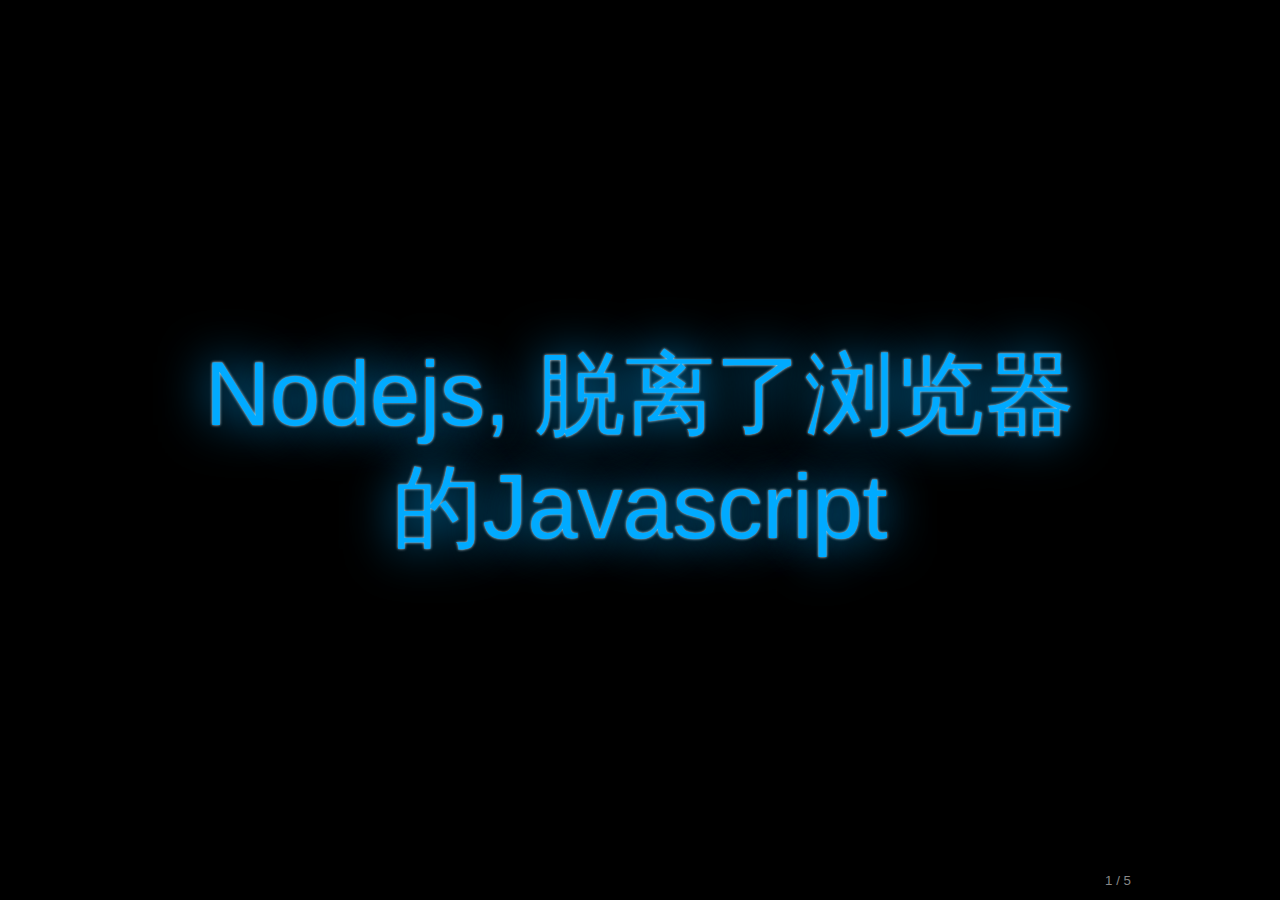
==== ppt/qcon2011/index.html @ 0b8f40d4 "ppt完善，增加timer是否太多造成问题的原因" ====
<!DOCTYPE html>
<!--[if lt IE 7]> <html class="no-js ie6" lang="en"> <![endif]-->
<!--[if IE 7]>    <html class="no-js ie7" lang="en"> <![endif]-->
<!--[if IE 8]>    <html class="no-js ie8" lang="en"> <![endif]-->
<!--[if gt IE 8]><!-->  <html class="no-js" lang="en"> <!--<![endif]-->
<head>
    <meta charset="utf-8">
    <meta http-equiv="X-UA-Compatible" content="IE=edge,chrome=1">
    
    <title>Nodejs, 脱离了浏览器的Javascript</title>
    
    <meta name="description" content="A jQuery library for modern HTML presentations">
    <meta name="author" content="Caleb Troughton">
    <meta name="viewport" content="width=1024, user-scalable=no">
    
    <!-- Core and extension CSS files -->
    <link rel="stylesheet" href="../../lib/deck.js/core/deck.core.css">
    <link rel="stylesheet" href="../../lib/deck.js/extensions/goto/deck.goto.css">
    <link rel="stylesheet" href="../../lib/deck.js/extensions/menu/deck.menu.css">
    <link rel="stylesheet" href="../../lib/deck.js/extensions/navigation/deck.navigation.css">
    <link rel="stylesheet" href="../../lib/deck.js/extensions/status/deck.status.css">
    <link rel="stylesheet" href="../../lib/deck.js/extensions/hash/deck.hash.css">
    
    <!-- Theme CSS files (menu swaps these out) -->
    <link rel="stylesheet" id="style-theme-link" href="../../lib/deck.js/themes/style/neon.css">
    <link rel="stylesheet" id="transition-theme-link" href="../../lib/deck.js/themes/transition/horizontal-slide.css">
    
    <script src="../../lib/deck.js/modernizr.custom.js"></script>
</head>

<body class="deck-container">

<div class="theme-menu" style="display:none;">
    <h2>Themes</h2> 
    
    <label for="style-themes">Style:</label>
    <select id="style-themes">
        <option value="../../lib/deck.js/themes/style/web-2.0.css">Web 2.0</option>
        <option value="../../lib/deck.js/themes/style/swiss.css">Swiss</option>
        <option selected value="../../lib/deck.js/themes/style/neon.css">Neon</option>
        <option value="">None</option>
    </select>
    
    <label for="transition-themes">Transition:</label>
    <select id="transition-themes">
        <option selected value="../../lib/deck.js/themes/transition/horizontal-slide.css">Horizontal Slide</option>
        <option value="../../lib/deck.js/themes/transition/vertical-slide.css">Vertical Slide</option>
        <option value="../../lib/deck.js/themes/transition/fade.css">Fade</option>
        <option value="">None</option>
    </select>
</div>

<div class="slide">
    <h1>Nodejs, 脱离了浏览器的Javascript</h1>
</div>

<div class="slide">
    <h2>Who am I?</h2>
    <h3>Twitter: @fengmk2, Weibo: @Python发烧友, FaWave</h3>
</div>

<div class="slide">
    <h2>内容</h2>
    <ol>
        <li>
            <h3>Hello world的性能对比</h3>
            <p>为什么Nodejs会比其他语言的Hello world性能要好？</p>
        </li>
        <li>
            <h3>脱离了浏览器的Javascript</h3>
            <p>一旦离开了浏览器，Javascript能带来更多什么魔法呢？</p>
        </li>
        <li>
            <h3>Buffer</h3>
            <p>从String到Buffer</p>
        </li>
        <li>
            <h3>Stream</h3>
            <p>从Buffer到Stream，文件数据流，网络数据流</p>
        </li>
        <li>
            <h3>Net, HTTP, Socket</h3>
            <p>Javascript可以轻松地通过Socket实现各种网络协议，还有功能完善的HTTP模块。</p>
        </li>
        <li>
            <h3>第三方模块</h3>
            <p>第三方模块的持续增长和完善，让Nodejs的世界变得越来越有趣。还有模块管理神器：npm。</p>
        </li>
    </ol>
</div>

<div class="slide">
    <h1>Q & A <br /> 知乎者也</h1>
</div>

<div class="slide">
    <h1>next("Thanks ^_^")</h1>
</div>

<!-- 
<a href="#" class="deck-prev-link" title="Previous">&#8592;</a>
<a href="#" class="deck-next-link" title="Next">&#8594;</a>
-->
 
<p class="deck-status">
    <span class="deck-status-current"></span>
    /
    <span class="deck-status-total"></span>
</p>

<form action="." method="get" class="goto-form">
    <label for="goto-slide">Go to slide:</label>
    <input type="number" name="slidenum" id="goto-slide">
    <input type="submit" value="Go">
</form>

<a href="." title="Permalink to this slide" class="deck-permalink">#</a>

<script src="../../lib/jquery-1.6.2.min.js"></script>

<!-- Deck Core and extensions -->
<script src="../../lib/deck.js/core/deck.core.js"></script>
<script src="../../lib/deck.js/extensions/menu/deck.menu.js"></script>
<script src="../../lib/deck.js/extensions/goto/deck.goto.js"></script>
<script src="../../lib/deck.js/extensions/status/deck.status.js"></script>
<script src="../../lib/deck.js/extensions/navigation/deck.navigation.js"></script>
<script src="../../lib/deck.js/extensions/hash/deck.hash.js"></script>

<!-- Specific to this page -->
<script src="../../lib/deck.js/introduction/introduction.js"></script>

</body>
</html>
---- lib/deck.js/core/deck.core.css ----
html {
  height: 100%;
}

.deck-container {
  position: relative;
  height: 100%;
  width: 70%;
  margin: 0 auto;
  padding: 0 48px;
  font-size: 16px;
  line-height: 1.25;
  overflow: hidden;
  /* Resets and base styles from HTML5 Boilerplate */
  /* End HTML5 Boilerplate adaptations */
}
.js .deck-container {
  visibility: hidden;
}
.ready .deck-container {
  visibility: visible;
}
.touch .deck-container {
  -webkit-text-size-adjust: none;
}
.deck-container div, .deck-container span, .deck-container object, .deck-container iframe,
.deck-container h1, .deck-container h2, .deck-container h3, .deck-container h4, .deck-container h5, .deck-container h6, .deck-container p, .deck-container blockquote, .deck-container pre,
.deck-container abbr, .deck-container address, .deck-container cite, .deck-container code, .deck-container del, .deck-container dfn, .deck-container em, .deck-container img, .deck-container ins, .deck-container kbd, .deck-container q, .deck-container samp,
.deck-container small, .deck-container strong, .deck-container sub, .deck-container sup, .deck-container var, .deck-container b, .deck-container i, .deck-container dl, .deck-container dt, .deck-container dd, .deck-container ol, .deck-container ul, .deck-container li,
.deck-container fieldset, .deck-container form, .deck-container label, .deck-container legend,
.deck-container table, .deck-container caption, .deck-container tbody, .deck-container tfoot, .deck-container thead, .deck-container tr, .deck-container th, .deck-container td,
.deck-container article, .deck-container aside, .deck-container canvas, .deck-container details, .deck-container figcaption, .deck-container figure,
.deck-container footer, .deck-container header, .deck-container hgroup, .deck-container menu, .deck-container nav, .deck-container section, .deck-container summary,
.deck-container time, .deck-container mark, .deck-container audio, .deck-container video {
  margin: 0;
  padding: 0;
  border: 0;
  font-size: 100%;
  font: inherit;
  vertical-align: baseline;
}
.deck-container article, .deck-container aside, .deck-container details, .deck-container figcaption, .deck-container figure,
.deck-container footer, .deck-container header, .deck-container hgroup, .deck-container menu, .deck-container nav, .deck-container section {
  display: block;
}
.deck-container blockquote, .deck-container q {
  quotes: none;
}
.deck-container blockquote:before, .deck-container blockquote:after, .deck-container q:before, .deck-container q:after {
  content: "";
  content: none;
}
.deck-container ins {
  background-color: #ff9;
  color: #000;
  text-decoration: none;
}
.deck-container mark {
  background-color: #ff9;
  color: #000;
  font-style: italic;
  font-weight: bold;
}
.deck-container del {
  text-decoration: line-through;
}
.deck-container abbr[title], .deck-container dfn[title] {
  border-bottom: 1px dotted;
  cursor: help;
}
.deck-container table {
  border-collapse: collapse;
  border-spacing: 0;
}
.deck-container hr {
  display: block;
  height: 1px;
  border: 0;
  border-top: 1px solid #ccc;
  margin: 1em 0;
  padding: 0;
}
.deck-container input, .deck-container select {
  vertical-align: middle;
}
.deck-container select, .deck-container input, .deck-container textarea, .deck-container button {
  font: 99% sans-serif;
}
.deck-container pre, .deck-container code, .deck-container kbd, .deck-container samp {
  font-family: monospace, sans-serif;
}
.deck-container a {
  -webkit-tap-highlight-color: rgba(0, 0, 0, 0);
}
.deck-container a:hover, .deck-container a:active {
  outline: none;
}
.deck-container ul, .deck-container ol {
  margin-left: 2em;
  vertical-align: top;
}
.deck-container ol {
  list-style-type: decimal;
}
.deck-container nav ul, .deck-container nav li {
  margin: 0;
  list-style: none;
  list-style-image: none;
}
.deck-container small {
  font-size: 85%;
}
.deck-container strong, .deck-container th {
  font-weight: bold;
}
.deck-container td {
  vertical-align: top;
}
.deck-container sub, .deck-container sup {
  font-size: 75%;
  line-height: 0;
  position: relative;
}
.deck-container sup {
  top: -0.5em;
}
.deck-container sub {
  bottom: -0.25em;
}
.deck-container textarea {
  overflow: auto;
}
.ie6 .deck-container legend, .ie7 .deck-container legend {
  margin-left: -7px;
}
.deck-container input[type="radio"] {
  vertical-align: text-bottom;
}
.deck-container input[type="checkbox"] {
  vertical-align: bottom;
}
.deck-container .ie7 input[type="checkbox"] {
  vertical-align: baseline;
}
.deck-container .ie6 input {
  vertical-align: text-bottom;
}
.deck-container label, .deck-container input[type="button"], .deck-container input[type="submit"], .deck-container input[type="image"], .deck-container button {
  cursor: pointer;
}
.deck-container button, .deck-container input, .deck-container select, .deck-container textarea {
  margin: 0;
}
.deck-container input:invalid, .deck-container textarea:invalid {
  border-radius: 1px;
  -moz-box-shadow: 0px 0px 5px red;
  -webkit-box-shadow: 0px 0px 5px red;
  box-shadow: 0px 0px 5px red;
}
.deck-container input:invalid .no-boxshadow, .deck-container textarea:invalid .no-boxshadow {
  background-color: #f0dddd;
}
.deck-container button {
  width: auto;
  overflow: visible;
}
.ie7 .deck-container img {
  -ms-interpolation-mode: bicubic;
}
.deck-container, .deck-container select, .deck-container input, .deck-container textarea {
  color: #444;
}
.deck-container a {
  color: #607890;
}
.deck-container a:hover, .deck-container a:focus {
  color: #036;
}
.deck-container a:link {
  -webkit-tap-highlight-color: #fff;
}
.deck-container h1 {
  font-size: 4.5em;
  font-weight: bold;
  text-align: center;
  padding-top: 1em;
}
.csstransforms .deck-container h1 {
  padding: 0 48px;
  position: absolute;
  left: 0;
  right: 0;
  top: 50%;
  -webkit-transform: translate3d(0, -50%, 0);
  -moz-transform: translate(0, -50%);
  -ms-transform: translate(0, -50%);
  -o-transform: translate(0, -50%);
  transform: translate3d(0, -50%, 0);
}
.deck-container h2 {
  font-size: 2.25em;
  font-weight: bold;
  padding-top: .5em;
  margin: 0 0 .66666em 0;
  border-bottom: 3px solid #888;
}
.deck-container h3 {
  font-size: 1.4375em;
  font-weight: bold;
  margin-bottom: .30435em;
}
.deck-container h4 {
  font-size: 1.25em;
  font-weight: bold;
  margin-bottom: .25em;
}
.deck-container h5 {
  font-size: 1.125em;
  font-weight: bold;
  margin-bottom: .2222em;
}
.deck-container h6 {
  font-size: 1em;
  font-weight: bold;
}
.deck-container img, .deck-container iframe, .deck-container video {
  display: block;
  max-width: 100%;
}
.deck-container video, .deck-container iframe, .deck-container img {
  display: block;
  margin: 0 auto;
}
.deck-container p, .deck-container blockquote, .deck-container iframe, .deck-container img, .deck-container ul, .deck-container ol, .deck-container pre, .deck-container video {
  margin-bottom: 1em;
}
.deck-container pre {
  white-space: pre;
  white-space: pre-wrap;
  word-wrap: break-word;
  padding: 1em;
  border: 1px solid #888;
}
.deck-container em {
  font-style: italic;
}
.deck-container li {
  padding: .25em 0;
  vertical-align: middle;
}
.deck-container.deck-loading {
  display: none;
}

.slide {
  width: auto;
  min-height: 100%;
  position: relative;
}

.deck-before, .deck-previous, .deck-next, .deck-after {
  position: absolute;
  left: -999em;
  top: -999em;
}

.deck-current {
  z-index: 2;
}

.slide .slide {
  visibility: hidden;
  position: static;
  min-height: 0;
}

.deck-child-current {
  position: static;
  z-index: 2;
}
.deck-child-current .slide {
  visibility: hidden;
}
.deck-child-current .deck-previous, .deck-child-current .deck-before, .deck-child-current .deck-current {
  visibility: visible;
}

body.deck-container {
  overflow: visible;
}

@media all and (orientation:portrait) {}
@media all and (orientation:landscape) {}
@media screen and (max-device-width: 480px) {
  /* html { -webkit-text-size-adjust:none; -ms-text-size-adjust:none; } */
}

@media print {
  * {
    background: transparent !important;
    color: black !important;
    text-shadow: none !important;
    filter: none !important;
    -ms-filter: none !important;
    -webkit-box-reflect: none !important;
    -moz-box-reflect: none !important;
    -webkit-box-shadow: none !important;
    -moz-box-shadow: none !important;
    box-shadow: none !important;
  }
  * :before, * :after {
    display: none !important;
  }

  a, a:visited {
    color: #444 !important;
    text-decoration: underline;
  }

  a[href]:after {
    content: " (" attr(href) ")";
  }

  abbr[title]:after {
    content: " (" attr(title) ")";
  }

  .ir a:after, a[href^="javascript:"]:after, a[href^="#"]:after {
    content: "";
  }

  pre, blockquote {
    border: 1px solid #999;
    page-break-inside: avoid;
  }

  thead {
    display: table-header-group;
  }

  tr, img {
    page-break-inside: avoid;
  }

  @page {
    margin: 0.5cm;
}

  p, h2, h3 {
    orphans: 3;
    widows: 3;
  }

  h2, h3 {
    page-break-after: avoid;
  }

  .slide {
    position: static !important;
    visibility: visible !important;
    display: block !important;
    -webkit-transform: none !important;
    -moz-transform: none !important;
    -o-transform: none !important;
    -ms-transform: none !important;
    transform: none !important;
  }

  h1 {
    -webkit-transform: none !important;
    -moz-transform: none !important;
    -o-transform: none !important;
    -ms-transform: none !important;
    transform: none !important;
    padding: 0 !important;
    position: static !important;
  }

  .deck-container > .slide {
    page-break-after: always;
  }

  .deck-container {
    width: 100% !important;
    height: auto !important;
    padding: 0 !important;
    display: block !important;
  }

  script {
    display: none;
  }
}
---- lib/deck.js/extensions/goto/deck.goto.css ----
.deck-container .goto-form {
  position: absolute;
  z-index: 3;
  bottom: 10px;
  left: 50%;
  height: 1.75em;
  margin: 0 0 0 -7.125em;
  line-height: 1.75em;
  padding: 0.625em;
  display: none;
  background: #ccc;
  overflow: hidden;
}
.borderradius .deck-container .goto-form {
  -webkit-border-radius: 10px;
  -moz-border-radius: 10px;
  border-radius: 10px;
}
.deck-container .goto-form label {
  font-weight: bold;
}
.deck-container .goto-form label, .deck-container .goto-form input {
  display: inline-block;
  font-family: inherit;
}

.deck-goto .goto-form {
  display: block;
}

#goto-slide {
  width: 4.375em;
  margin: 0 0.625em;
  height: 1.4375em;
}

@media print {
  .goto-form, #goto-slide {
    display: none !important;
  }
}
---- lib/deck.js/extensions/menu/deck.menu.css ----
.deck-menu > .slide {
  float: left;
  width: 22%;
  height: 22%;
  min-height: 0;
  margin: 1%;
  font-size: 0.22em;
  overflow: hidden;
  padding: 0 0.5%;
}
.deck-menu .slide {
  background: #eee;
  position: relative;
  left: 0;
  top: 0;
  visibility: visible;
  cursor: pointer;
}
.deck-menu iframe, .deck-menu img, .deck-menu video {
  max-width: 100%;
}
.deck-menu .deck-current, .no-touch .deck-menu .slide:hover {
  background: #ddf;
}
---- lib/deck.js/extensions/navigation/deck.navigation.css ----
.deck-container .deck-prev-link, .deck-container .deck-next-link {
  display: none;
  position: absolute;
  z-index: 3;
  top: 50%;
  width: 32px;
  height: 32px;
  margin-top: -16px;
  font-size: 20px;
  font-weight: bold;
  line-height: 32px;
  vertical-align: middle;
  text-align: center;
  text-decoration: none;
  color: #fff;
  background: #888;
}
.borderradius .deck-container .deck-prev-link, .borderradius .deck-container .deck-next-link {
  -webkit-border-radius: 16px;
  -moz-border-radius: 16px;
  border-radius: 16px;
}
.deck-container .deck-prev-link:hover, .deck-container .deck-prev-link:focus, .deck-container .deck-prev-link:active, .deck-container .deck-prev-link:visited, .deck-container .deck-next-link:hover, .deck-container .deck-next-link:focus, .deck-container .deck-next-link:active, .deck-container .deck-next-link:visited {
  color: #fff;
}
.deck-container .deck-prev-link {
  left: 8px;
}
.deck-container .deck-next-link {
  right: 8px;
}
.deck-container:hover .deck-prev-link, .deck-container:hover .deck-next-link {
  display: block;
}
.deck-container:hover .deck-prev-link.deck-nav-disabled, .touch .deck-container:hover .deck-prev-link, .deck-container:hover .deck-next-link.deck-nav-disabled, .touch .deck-container:hover .deck-next-link {
  display: none;
}

@media print {
  .deck-prev-link, .deck-next-link {
    display: none !important;
  }
}
---- lib/deck.js/extensions/status/deck.status.css ----
.deck-container .deck-status {
  position: absolute;
  bottom: 10px;
  right: 5px;
  color: #888;
  z-index: 3;
  margin: 0;
}

@media print {
  .deck-status {
    display: none;
  }
}
---- lib/deck.js/extensions/hash/deck.hash.css ----
.deck-container .deck-permalink {
  display: none;
  position: absolute;
  z-index: 4;
  bottom: 30px;
  right: 0;
  width: 48px;
  text-align: center;
}

.no-history .deck-container:hover .deck-permalink {
  display: block;
}
---- lib/deck.js/themes/style/neon.css ----
.deck-container {
  font-family: "Gill Sans", "Gill Sans MT", Calibri, sans-serif;
  font-size: 1.25em;
  color: #aaa;
  background: #000;
}
.deck-container .slide {
  background: #000;
}
.deck-container h1 {
  color: #0af;
  font-weight: normal;
  font-weight: 100;
  text-shadow: 0 0 50px #0af, 0 0 3px #fff;
}
.deck-container h2 {
  color: #af0;
  border-bottom-color: #ccc;
  font-weight: normal;
  font-weight: 100;
  text-shadow: 0 0 15px #af0, 0 0 2px #fff;
  border-bottom: 1px solid #333;
}
.deck-container h3 {
  color: #fff;
  font-weight: normal;
  font-weight: 100;
  text-shadow: 0 0 10px #fff, 0 0 2px #fff;
}
.deck-container pre {
  border-color: #333;
}
.deck-container pre code {
  color: #fff;
}
.deck-container code {
  color: #f0a;
}
.deck-container blockquote {
  font-size: 2em;
  padding: 1em 2em;
  color: #fff;
  border-left: 5px solid #fff;
}
.deck-container blockquote p {
  margin: 0;
}
.deck-container blockquote cite {
  font-size: .5em;
  font-style: normal;
  font-weight: normal;
  font-weight: 100;
  color: #aaa;
  text-shadow: 0 0 15px #fff, 0 0 2px #fff;
}
.deck-container ::-moz-selection {
  background: #a0f;
}
.deck-container ::selection {
  background: #a0f;
}
.deck-container a, .deck-container a:hover, .deck-container a:focus, .deck-container a:active, .deck-container a:visited {
  color: #f0a;
  text-decoration: none;
}
.deck-container a:hover, .deck-container a:focus {
  text-decoration: underline;
}
.deck-container .deck-prev-link, .deck-container .deck-next-link {
  background: #f0a;
  text-shadow: 0 0 3px #fff;
}
.deck-container .deck-prev-link, .deck-container .deck-prev-link:hover, .deck-container .deck-prev-link:focus, .deck-container .deck-prev-link:active, .deck-container .deck-prev-link:visited, .deck-container .deck-next-link, .deck-container .deck-next-link:hover, .deck-container .deck-next-link:focus, .deck-container .deck-next-link:active, .deck-container .deck-next-link:visited {
  color: #fff;
}
.deck-container .deck-prev-link:hover, .deck-container .deck-prev-link:focus, .deck-container .deck-next-link:hover, .deck-container .deck-next-link:focus {
  text-decoration: none;
}
.boxshadow .deck-container .deck-prev-link:hover, .boxshadow .deck-container .deck-prev-link:focus, .boxshadow .deck-container .deck-next-link:hover, .boxshadow .deck-container .deck-next-link:focus {
  -webkit-box-shadow: 0 0 20px #f0a, 0 0 5px #fff;
  -moz-box-shadow: 0 0 20px #f0a, 0 0 5px #fff;
  box-shadow: 0 0 20px #f0a, 0 0 5px #fff;
}
.deck-container .deck-status {
  font-size: 0.6666em;
}
.deck-container .goto-form {
  background: #000;
  border: 1px solid #f0a;
}
.deck-container .goto-form label {
  color: #fff;
}
.deck-container.deck-menu .slide {
  background: #333;
}
.deck-container.deck-menu .deck-current {
  background: #444;
}
.boxshadow .deck-container.deck-menu .deck-current {
  background: #000;
  -webkit-box-shadow: 0 0 20px #f0a, 0 0 5px #fff;
  -moz-box-shadow: 0 0 20px #f0a, 0 0 5px #fff;
  box-shadow: 0 0 20px #f0a, 0 0 5px #fff;
}
.no-touch .deck-container.deck-menu .slide:hover {
  background: #444;
}
.no-touch.boxshadow .deck-container.deck-menu .slide:hover {
  background: #000;
  -webkit-box-shadow: 0 0 20px #f0a, 0 0 5px #fff;
  -moz-box-shadow: 0 0 20px #f0a, 0 0 5px #fff;
  box-shadow: 0 0 20px #f0a, 0 0 5px #fff;
}
---- lib/deck.js/themes/transition/horizontal-slide.css ----
.csstransitions.csstransforms {
  overflow-x: hidden;
}
.csstransitions.csstransforms .deck-container > .slide {
  -webkit-transition: -webkit-transform 500ms ease-in-out;
  -moz-transition: -moz-transform 500ms ease-in-out;
  -ms-transition: -ms-transform 500ms ease-in-out;
  -o-transition: -o-transform 500ms ease-in-out;
  transition: transform 500ms ease-in-out;
}
.csstransitions.csstransforms .deck-container:not(.deck-menu) > .slide {
  position: absolute;
  top: 0;
  left: 0;
  -webkit-box-sizing: border-box;
  -moz-box-sizing: border-box;
  box-sizing: border-box;
  width: 100%;
  padding: 0 48px;
}
.csstransitions.csstransforms .deck-container:not(.deck-menu) > .slide .slide {
  position: relative;
  left: 0;
  top: 0;
  -webkit-transition: -webkit-transform 500ms ease-in-out, opacity 500ms ease-in-out;
  -moz-transition: -moz-transform 500ms ease-in-out, opacity 500ms ease-in-out;
  -ms-transition: -ms-transform 500ms ease-in-out, opacity 500ms ease-in-out;
  -o-transition: -o-transform 500ms ease-in-out, opacity 500ms ease-in-out;
  transition: -webkit-transform 500ms ease-in-out, opacity 500ms ease-in-out;
}
.csstransitions.csstransforms .deck-container:not(.deck-menu) > .slide .deck-next, .csstransitions.csstransforms .deck-container:not(.deck-menu) > .slide .deck-after {
  visibility: visible;
  -webkit-transform: translate3d(200%, 0, 0);
  -moz-transform: translate(200%, 0);
  -ms-transform: translate(200%, 0);
  -o-transform: translate(200%, 0);
  transform: translate3d(200%, 0, 0);
}
.csstransitions.csstransforms .deck-container:not(.deck-menu) > .slide .deck-before, .csstransitions.csstransforms .deck-container:not(.deck-menu) > .slide .deck-previous {
  opacity: 0.4;
}
.csstransitions.csstransforms .deck-container:not(.deck-menu) > .deck-previous {
  -webkit-transform: translate3d(-200%, 0, 0);
  -moz-transform: translate(-200%, 0);
  -ms-transform: translate(-200%, 0);
  -o-transform: translate(-200%, 0);
  transform: translate3d(-200%, 0, 0);
}
.csstransitions.csstransforms .deck-container:not(.deck-menu) > .deck-before {
  -webkit-transform: translate3d(-400%, 0, 0);
  -moz-transform: translate(-400%, 0);
  -ms-transform: translate(-400%, 0);
  -o-transform: translate(-400%, 0);
  transform: translate3d(-400%, 0, 0);
}
.csstransitions.csstransforms .deck-container:not(.deck-menu) > .deck-next {
  -webkit-transform: translate3d(200%, 0, 0);
  -moz-transform: translate(200%, 0);
  -ms-transform: translate(200%, 0);
  -o-transform: translate(200%, 0);
  transform: translate3d(200%, 0, 0);
}
.csstransitions.csstransforms .deck-container:not(.deck-menu) > .deck-after {
  -webkit-transform: translate3d(400%, 0, 0);
  -moz-transform: translate(400%, 0);
  -ms-transform: translate(400%, 0);
  -o-transform: translate(400%, 0);
  transform: translate3d(400%, 0, 0);
}
.csstransitions.csstransforms .deck-container:not(.deck-menu) > .deck-before .slide, .csstransitions.csstransforms .deck-container:not(.deck-menu) > .deck-previous .slide {
  visibility: visible;
}
.csstransitions.csstransforms .deck-container:not(.deck-menu) > .deck-child-current {
  -webkit-transform: none;
  -moz-transform: none;
  -ms-transform: none;
  -o-transform: none;
  transform: none;
}
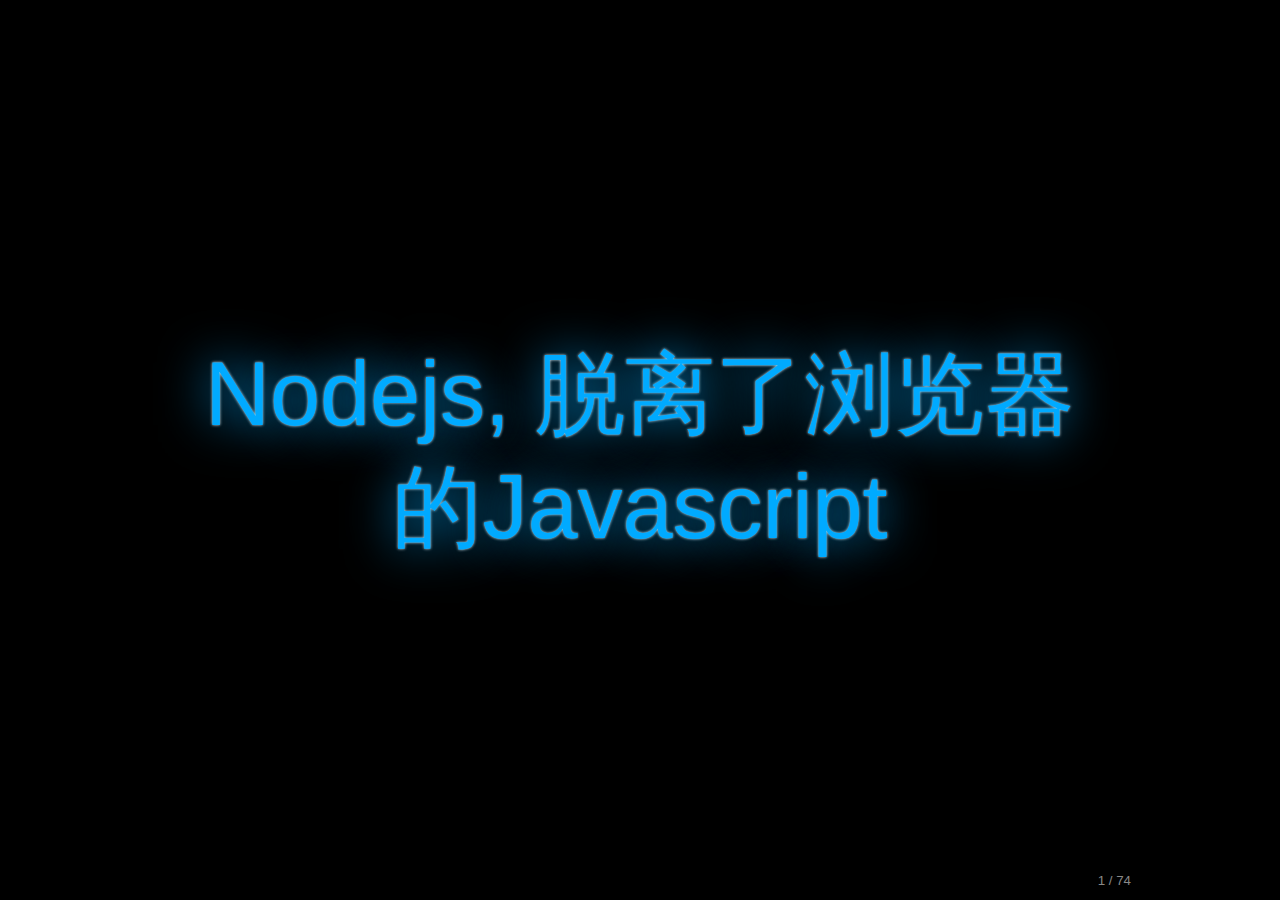
==== commit 7d0381da: "完成正文部分" ====
--- a/ppt/qcon2011/index.html
+++ b/ppt/qcon2011/index.html
@@ -21,6 +21,8 @@
     <link rel="stylesheet" href="../../lib/deck.js/extensions/status/deck.status.css">
     <link rel="stylesheet" href="../../lib/deck.js/extensions/hash/deck.hash.css">
     
+    <link rel="stylesheet" href="./introduction.css">
+    
     <!-- Theme CSS files (menu swaps these out) -->
     <link rel="stylesheet" id="style-theme-link" href="../../lib/deck.js/themes/style/neon.css">
     <link rel="stylesheet" id="transition-theme-link" href="../../lib/deck.js/themes/transition/horizontal-slide.css">
@@ -67,26 +69,543 @@
             <p>为什么Nodejs会比其他语言的Hello world性能要好？</p>
         </li>
         <li>
+            <h3>Buffer => fs => net => http => Stream</h3>
+            <p>从String到Buffer, 从Buffer到Stream，文件数据流，网络数据流<br/>
+            Javascript可以轻松地通过Socket实现各种网络协议，还有功能完善的HTTP模块。
+            </p>
+        </li>
+        <li>
             <h3>脱离了浏览器的Javascript</h3>
-            <p>一旦离开了浏览器，Javascript能带来更多什么魔法呢？</p>
-        </li>
-        <li>
-            <h3>Buffer</h3>
-            <p>从String到Buffer</p>
-        </li>
-        <li>
-            <h3>Stream</h3>
-            <p>从Buffer到Stream，文件数据流，网络数据流</p>
-        </li>
-        <li>
-            <h3>Net, HTTP, Socket</h3>
-            <p>Javascript可以轻松地通过Socket实现各种网络协议，还有功能完善的HTTP模块。</p>
+            <p>Nodejs能带来更多什么魔法呢？</p>
         </li>
         <li>
             <h3>第三方模块</h3>
             <p>第三方模块的持续增长和完善，让Nodejs的世界变得越来越有趣。还有模块管理神器：npm。</p>
         </li>
     </ol>
+</div>
+
+<div class="slide">
+    <h1>Hello world的性能对比</h1>
+</div>
+
+<div class="slide">
+    <h2>Nodejs的特点</h2>
+    <ul>
+        <li>单进程</li>
+        <li>非阻塞</li>
+        <li>事件驱动</li>
+    </ul>
+</div>
+
+<div class="slide">
+    <h2>Nodejs vs Tornado vs Go vs Netty</h2>
+    <ul>
+        <li>Python: Tornado: <a href="http://www.tornadoweb.org" target="_blank">http://www.tornadoweb.org</a></li>
+        <li>Go: <a href="http://golang.org" target="_blank">http://golang.org</a></li>
+        <li>Java, Netty: <a href="http://www.jboss.org/netty/" target="_blank">http://www.jboss.org/netty/</a></li>
+    </ul>
+</div>
+
+<div class="slide">
+    <h2>Python: Tornado</h2>
+    <pre style="font-size: 22px;"><code>import tornado.ioloop
+import tornado.web
+
+class MainHandler(tornado.web.RequestHandler):
+    def get(self):
+        self.write("Hello, world")
+
+application = tornado.web.Application([
+    (r"/", MainHandler),
+])
+
+if __name__ == "__main__":
+    application.listen(8080)
+    tornado.ioloop.IOLoop.instance().start()
+    </code></pre>
+</div>
+
+<div class="slide">
+    <h2>Go: </h2>
+    <pre style="font-size: 22px;"><code>package main
+import (
+   "http"
+   "io"
+)
+func handler(w http.ResponseWriter, r *http.Request) {
+    io.WriteString(c, "Hello, world")
+}
+func main() {
+     http.HandleFunc("/", handler)
+     http.ListenAndServe(":8080", nil)
+}
+    </code></pre>
+</div>
+
+<div class="slide">
+    <h2>Java, Netty: </h2>
+    <pre style="font-size: 22px;"><code>package main
+import (
+   "http"
+   "io"
+)
+func handler(w http.ResponseWriter, r *http.Request) {
+    io.WriteString(c, "Hello, world")
+}
+func main() {
+     http.HandleFunc("/", handler)
+     http.ListenAndServe(":8080", nil)
+}
+    </code></pre>
+</div>
+
+<div class="slide">
+    <h2>Nodejs: </h2>
+    <pre style="font-size: 22px;"><code>var http = require('http');
+http.createServer(function(req, res) {
+    res.end('Hello, World');
+}).listen(8080);
+    </code></pre>
+</div>
+
+<div class="slide">
+    <h2>测试脚本</h2>
+    <p>$ ab -c 30 -n 1000000 http://127.0.0.1:8080/</p>
+    <h2>测试结果对比</h2>
+    <table>
+        <tr>
+            <th>Name</th>
+            <th>30 threads</th>
+            <th>100 threads</th>
+            <th>1000 threads</th>
+            <th>5000 threads</th>
+        </tr>
+        <tr>
+            <td>Nodejs</td>
+            <td>4,908</td>
+            <td>4,908</td>
+            <td>4,908</td>
+            <td>4,908</td>
+        </tr>
+        <tr>
+            <td>Python: Tornado</td>
+            <td>4,908</td>
+            <td>4,908</td>
+            <td>4,908</td>
+            <td>4,908</td>
+        </tr>
+        <tr>
+            <td>Go</td>
+            <td></td>
+            <td></td>
+            <td></td>
+            <td></td>
+        </tr>
+        <tr>
+            <td>Java: Netty</td>
+            <td></td>
+            <td></td>
+            <td></td>
+            <td></td>
+        </tr>
+    </table>
+</div>
+
+<div class="slide">
+    <h1>String => Buffer => Stream</h1>
+</div>
+
+<div class="slide">
+    <h2>原生Javascript对数据处理的局限性</h2>
+	<ul>
+		<li class="slide">
+		    <h3>原生Javascript只有Unicode String</h3>
+		</li>
+		<li class="slide">
+			<h3>难以处理流数据</h3>
+			<h3>在处理TCP流和文件系统时经常需要操作字节流。<br/>
+			原生Javascript处理起来会很吃力。</h3>
+		</li>
+		<li class="slide">
+			<h3>
+				<a href="http://code.google.com/p/v8/issues/detail?id=847#c4">V8 1GB 堆栈内存限制</a>
+			</h3>
+			<h3>大文件怎么办呢？处理的数据需要占用超过1GB内存怎么处理呢？</h3>
+		</li>
+	</ul>
+</div>
+
+<div class="slide">
+    <h2>Buffer</h2>
+	<ul>
+		<li class="slide">
+			<h3>Buffer存储字节流数据，类似于一个整数数组。</h3>
+			<p>解决：流数据处理问题</p>
+		</li>
+		<li class="slide">
+			<h3>在 V8堆（the V8 heap）外的原始存储空间分配。</h3>
+			<p>解决：V8 1GB 堆栈内存限制</p>
+		</li>
+		<li class="slide">
+			<h3>
+				一旦创建了Buffer实例，则无法改变其大小。<br />分配给进程的一块内存空间。
+			</h3>
+		</li>
+	</ul>
+</div>
+
+<div class="slide">
+    <h2>Buffer</h2>
+    <pre style="font-size: 22px;"><code>// buffer.js
+var a = new Buffer(10);
+console.log(a, a.toString());
+var b = new Buffer('QCon2011杭州');
+console.log(b, b.toString());</code></pre>
+    <pre style="font-size: 18px;"><code>$ node buffer.js
+&lt;Buffer 05 08 4e 00 2f 0f 26 05 04 4e> '\u0005\bN\u0000/\u000f&\u0005\u0004N'
+&lt;Buffer 51 43 6f 6e 32 30 31 31 e6 9d ad e5 b7 9e> 'QCon2011杭州'</code></pre>
+</div>
+
+<div class="slide">
+    <h2>fs, net, http(s)</h2>
+    <ul>
+        <li class="slide">
+            <h3>操作文件系统：var fs = require('fs')</h3>
+            <p>文件的I/O是由标准POSIX函数封装而成。<br/>
+            所有的方法都提供了异步和同步两种方式。</p>
+        </li>
+        <li class="slide">
+            <h3>网络操作：var net = require('net')</h3>
+            <p>提供了一种<strong style="color:yellow;">异步</strong>网络包装器，<br/>它包含创建服务器和客户端（称为streams）所需的方法(只提供异步方式)。</p>
+        </li>
+        <li class="slide">
+            <h3>便捷得HTTP的服务器以及客户端：var http(s) = require('http[s]')</h3>
+            <p>Node中的HTTP接口在设计时就考虑到了要支持HTTP协议的很多特性，并且使用简单。<br/>
+            特别是可以处理那些内容庞大，有可能是块编码的消息。<br/>
+            该接口被设计为从不缓冲整个请求或相应，这样用户就可以以<strong style="color:yellow;">流的方式</strong>处理数据。</p>
+        </li>
+    </ul>
+</div>
+
+<div class="slide">
+    <h2>fs, net, http(s)</h2>
+    <h3>fs的同步方法</h3>
+    <pre style="font-size: 26px;"><code>// $ touch /tmp/helloSync
+fs.renameSync('/tmp/helloSync', '/tmp/worldSync');
+var stats = fs.statSync('/tmp/worldSync');
+console.log('statsSync:' + JSON.stringify(stats));</code></pre>
+</div>
+
+<div class="slide">
+    <h2>fs, net, http(s)</h2>
+    <h3>fs的异步方法</h3>
+    <pre style="font-size: 24px;"><code>var fs = require('fs');
+// $ touch /tmp/hello
+fs.rename('/tmp/hello', '/tmp/world', function (err) {
+  if (err) throw err;
+  fs.stat('/tmp/world', function (err, stats) {
+    if (err) throw err;
+    console.log('stats: ' + JSON.stringify(stats));
+  });
+});</code></pre>
+</div>
+
+<div class="slide">
+    <h2>fs, net, http(s)</h2>
+    <h3>最简单的telnet聊天室(1)</h3>
+    <pre style="font-size: 24px;"><code>// chat.js
+var net = require('net');
+var clients = [];
+net.createServer(function(client) {
+    client.write('Enter your name:\n');
+    client.once('data', function(data) {
+        var username = data.toString().trim();
+        clients.push(client);
+        broacast(username + ' : Join!\n');
+        client.on('data', function(data) {
+            var text = username + ' : ' + data;
+            broacast(text);
+        });
+    });
+}).listen(11021);</code></pre>
+</div>
+
+<div class="slide">
+    <h2>fs, net, http(s)</h2>
+    <h3>最简单的telnet聊天室(2)</h3>
+    <pre style="font-size: 26px;"><code>// 单进程的优势。。。
+function broacast(text) {
+    console.log(text.trim());
+    for(var i = 0, l = clients.length; i < l; i++) {
+        var c = clients[i];
+        c.write(text);
+    }
+};</code></pre>
+</div>
+
+<div class="slide">
+    <h2>fs, net, http(s)</h2>
+    <h3>最简单的telnet聊天室(3)</h3>
+    <h3>Server: $ node chat.js</h3>
+    <pre style="font-size: 22px;"><code>mk2 : Join!
+mk2 : Hello qcon2011 hangzhou!
+</code></pre>
+    <h3>Client: $ telnet 192.168.1.xxx 11021</h3>
+    <pre style="font-size: 22px;"><code>Enter your name:
+mk2
+mk2 : Join!
+Hello qcon2011 hangzhou!
+mk2 : Hello qcon2011 hangzhou!</code></pre>
+</div>
+
+<div class="slide">
+    <h2>fs, net, http(s)</h2>
+    <h3>http server</h3>
+    <pre style="font-size: 22px;"><code>var http = require('http');
+http.createServer(function(req, res) {
+    if(req.url === '/') {
+        res.end('Hello world');
+    } else {
+        res.end('HTTP ' + req.method + ' : ' + req.url);
+    }
+}).listen(8080);</code></pre>
+</div>
+
+<div class="slide">
+    <h2>fs, net, http(s)</h2>
+    <h3>http client</h3>
+    <pre style="font-size: 22px;"><code>var http = require('http');
+var options = {
+  host: 'www.google.com',
+  port: 80,
+  path: '/index.html'
+};
+
+http.get(options, function(res) {
+  console.log("Got response: " + res.statusCode);
+  res.on('data', function(data) {
+    console.log(data.toString());
+  });
+}).on('error', function(e) {
+  console.log("Got error: " + e.message);
+});</code></pre>
+</div>
+
+<div class="slide">
+    <h2>Stream: 流的方式</h2>
+    <ul>
+        <li class="slide">
+            <h3>Stream（流）是一个由不同对象实现的抽象接口。</h3>
+            <p>例如请求HTTP服务器的request是一个流，类似于stdout（标准输出）。<br/>
+            读取文件可以是一个文件流。
+            </p>
+        </li>
+        <li class="slide">
+            <h3>流可以是可读的，可写的，或者既可读又可写。</h3>
+        </li>
+        <li class="slide">
+            <h3>
+                所有流都是EventEmitter的实例(事件驱动)。
+            </h3>
+        </li>
+        <li class="slide">
+            <h3>形象地如流水一般，数据在各个流之间可以按水流方向流动(Pipe)。</h3>
+        </li>
+    </ul>
+</div>
+
+<div class="slide">
+    <h2>上传大文件：fs.ReadStream</h2>
+    <h3>创建只读文件流</h3>
+    <pre><code>var readstream = fs.createReadStream(uploadfile);</code></pre>
+    <h3>通过监听文件的data事件，获取数据，就像它自己会吐数据出来一样
+    而不用自己去调用read方法，一点一点地去取数据</h3>
+    <pre><code>readstream.on('data', function(chunk) {
+    console.log('write', chunk.length);
+    // 向服务器发送数据
+    req.write(chunk);
+});</code></pre>
+    <h3>通过end事件可以判断文件数据是否全部读取完了</h3>
+    <pre><code>readstream.on('end', function() {
+    req.end();
+});</code></pre>
+</div>
+
+<div class="slide">
+    <h2>Pipe：将水管连接起来</h2>
+    <p>嫌既监听data又要监听end事件很麻烦？那就试试<a href="http://nodejs.org/docs/v0.5.5/api/streams.html#stream.pipe" target="_blank">pipe</a>吧，简直像安装水管那么简单。</p>
+    
+    <h3>直接使用pipe，想象两端水管，我们只需将他们按照水流方向连接起来即可（吐数据 ==> 收数据）
+    当数据读取完，会自动触发req.end()</h3>
+    <pre style="font-size: 24px;"><code>readstream.pipe(req);</code></pre>
+    <h3>你没眼花，就是一行代码这么简单，所有数据就会自动发出去了。</h3>
+    <h2>:) 呵呵，原来程序员也是水电工。</h2>
+    <h2>完整示例代码</h2>
+    <p>通过readStream读取大文件并发送到网络中去：<a href="./upload_file.js" target="_blank">upload_file.js</a></p>
+</div>
+
+<div class="slide">
+    <h2>下载大文件：fs.WriteStream</h2>
+    <h3>创建只写文件流</h3>
+    <pre><code>var writestream = fs.createWriteStream(savefile);</code></pre>
+    <h3>继续做水电工，安装水管，还是以水流的方向安装<br/>
+    （吐数据 ==> 收数据）
+        这次网络流变成吐数据，文件流变成收数据</h3>
+    <pre><code>res.pipe(writestream);</code></pre>
+    <p>PS：非pipe方式请发挥你的水电工想象力。</p>
+    <h3>文件句柄已关闭，回调结果</h3>
+    <pre><code>writestream.on('close', function() {
+    callback(null, res);
+});</code></pre>
+    <p>通过WriteStream接收网络中得到的数据：<a href="./download_file.js" target="_blank">download_file.js</a></p>
+</div>
+
+<div class="slide">
+    <h2>程序员水电工：Pipe</h2>
+    <img src="shuidiangong.jpg" />
+</div>
+
+<div class="slide">
+    <h2>脱离了浏览器的Javascript</h2>
+    <p>Nodejs能带来更多什么魔法呢？</p>
+    <ul>
+        <li class="slide">不受限制地访问文件和网络资源</li>
+        <li class="slide">忘记跨域访问的烦恼吧</li>
+        <li class="slide">服务端程序</li>
+        <li class="slide">桌面程序</li>
+        <li class="slide">它能完成你所熟悉的语言能完成的事情</li>
+    </ul>
+    <h2 class="slide">你熟悉的语言能完成的事情, Nodejs也能完成</h2>
+</div>
+
+<div class="slide">
+    <h2>服务端程序</h2>
+    <ul>
+        <li class="slide"><h3>常规Web应用</h3></li>
+	    <li class="slide"><h3>实时性强的网络应用</h3></li>
+	    <li class="slide"><h3>网络中间层服务</h3></li>
+	    <li class="slide"><h3>......</h3></li>
+    </ul>
+    <h2 class="slide">特别适合各类 <strong>网络IO密集型</strong> 应用</h2>
+</div>
+
+<div class="slide">
+    <h2>常规Web应用</h2>
+    <a href="http://taojob.tbdata.org" target="_blank">淘job</a>: 基于微博的企业化招聘网站
+    <img src="./taojob.jpg" />
+</div>
+
+<div class="slide">
+    <h2>实时性强的网络应用</h2>
+    <a href="https://trello.com" target="_blank">Trello</a>: 团队协作工具，它的3个核心原则：实时更新，设备独立性，和最小摩擦。
+    <img src="./trello.jpg" />
+</div>
+
+<div class="slide">
+    <h2>实时性强的网络应用</h2>
+    <img src="./trello-card.jpg" />
+</div>
+
+<div class="slide">
+    <h2>实时性强的网络应用</h2>
+    <a href="http://paint.cnodejs.net/" target="_blank">PaintChat</a>: 可以协作绘图的聊天室。
+    <img src="./paintchat.jpg" />
+</div>
+
+<div class="slide">
+    <h2>实时性强的网络应用</h2>
+    <img style="width: 100%" src="./paintchat-demo.jpg" />
+</div>
+
+<div class="slide">
+    <h2>实时性强的网络应用</h2>
+    <a href="https://github.com/Instagram/Realtime-Demo" target="_blank">Instagram Real-time API Demo</a>: Instagram 官方给出的一个实时应用，服务器实时推送最新上传的照片到浏览器上显示。
+    基于Socket.io模块实现的。
+    <img src="./instagram-demo.png" />
+</div>
+
+<div class="slide">
+    <h2>实时性强的网络应用</h2>
+    <a href="http://cloud9ide.com/" target="_blank">Cloud9</a>: Web IDE，随时随地写代码。
+    <img src="./cloud9.jpg" />
+</div>
+
+<div class="slide">
+    <h2>网络中间层服务</h2>
+    <a href="http://www.slideshare.net/aleafs/myfox-on-nodejs" target="_blank">Nodefox</a>: 一个数据处理中间件，负责从一个MySQL集群中提取数据，计算，并输出统计结果。
+    <img src="./nodefox1.jpg" />
+</div>
+
+<div class="slide">
+    <h2>网络中间层服务</h2>
+    Nodefox的查询过程
+    <img src="./nodefox2.jpg" />
+</div>
+
+<div class="slide">
+    <h2>网络中间层服务</h2>
+    <a href="http://loggly.com/" target="_blank">Loggly</a>: 收集syslog和HTTP日志的Web服务。
+    <img src="./loggly.png" />
+</div>
+
+<div class="slide">
+    <h2>网络中间层服务</h2>
+    <a href="http://cnodejs.net/" target="_blank">NAE Proxy</a>: Node App Engine的Http proxy，
+    将应用的端口映射到本地socket。
+    <img src="./nae-proxy.jpg" />
+</div>
+
+<div class="slide">
+    <h2>桌面程序</h2>
+    <a href="https://github.com/unconed/TermKit" target="_blank">TermKit</a>: next gen terminal / command application, built out of WebKit and Node.js.
+    <img src="./termkit.png" />
+</div>
+
+<div class="slide">
+    <img src="./termkit-2.png" />
+</div>
+
+<div class="slide">
+    <h2>桌面程序</h2>
+    @小型笨蛋 在尝试使用<a href="http://weibo.com/1700189015/xrQf0fQOi" target="_blank">nodejs驱动GTK+ demo</a>
+    <img src="./node-gtk.jpg" />
+</div>
+
+<div class="slide">
+    <h2>第三方模块</h2>
+    <h3>Nodejs官方收集的<a href="https://github.com/joyent/node/wiki/modules">第三方模块</a>页面上，
+    共列出了<strong style="color: blue;font-size: 40px;">1152</strong>个模块。</h3>
+    <h3>涵盖了Web，Database，Templating，CSS Engines，CMS，Build and Deployment，Openssl, Hashing，SMTP，
+    TCP/IP，RPC，Web Sockets & Ajax，Message Queues，Testing，JSON，XML，Debugging，Compression，
+    Graphics，Payment Gateways，API clients，Control flow / Async goodies，I18n and L10n modules等等，
+    几乎涉及了网络开发中需要的功能模块。</h3>
+</div>
+
+<div class="slide">
+    <h2>模块管理工具: npm, http://npmjs.org/</h2>
+    <img src="./npm.jpg" />
+    <h3>在npm上目前管理着<strong style="color: blue;font-size: 40px;">4427+</strong>个nodejs模块，
+    只需要简单一行命令，即可安装你需要得模块，例如我想使用nodejs访问mysql数据库：</h3>
+    <h3>$ npm install mysql</h3>
+</div>
+
+<div class="slide">
+    <h2>常用模块</h2>
+    <ul>
+        <li><h3>中间件Middleware：Connect 是一个可扩展的HTTP server框架，提供了许多高效的插件。</h3></li>
+        <li><h3>Web框架：Express, webjs</h3></li>
+        <li><h3>数据库驱动：node-mysql, redis-node, node-mongoskin</h3></li>
+        <li><h3>Web Sockets & Ajax, RPC：Socket.io, nowjs</h3></li>
+        <li><h3>单元测试：nodeunit, expresso</h3></li>
+        <li><h3>流程控制/解决异步嵌套：EventProxy, Jscex, async</h3></li>
+    </ul>
+</div>
+
+<div class="slide">
+    <h2>Node's goal</h2>
+    <h3>Provide an <strong style="color: blue;font-size: 100px;">easy</strong> way to build scalable network programs. </h3>
+    <h3>提供一种<strong style="color: blue;font-size: 100px;">便捷</strong>的方式构建网络程序。</h3>
 </div>
 
 <div class="slide">
--- a/ppt/qcon2011/introduction.css
+++ b/ppt/qcon2011/introduction.css
@@ -0,0 +1,67 @@
+.deck-container .theme-menu {
+  display: none;
+  position: fixed;
+  z-index: 3;
+  bottom: 10px;
+  left: 10px;
+  height: 20px;
+  line-height: 20px;
+  padding: 5px;
+  border: 1px solid #ddd;
+  -webkit-border-radius: 5px;
+  -moz-border-radius: 5px;
+  border-radius: 5px;
+  overflow: hidden;
+  background: #fff;
+  font-family: sans-serif;
+  color: #888;
+}
+.js .deck-container .theme-menu {
+  display: block;
+}
+.deck-container .theme-menu h2 {
+  float: left;
+  font-size: 20px;
+  border: 0;
+  padding: 5px 10px;
+  margin: 0;
+  height: 20px;
+  position: relative;
+  top: -5px;
+  left: -5px;
+  background: #ccc;
+  color: #444;
+  text-shadow: none;
+  font-family: sans-serif;
+  font-weight: bold;
+}
+.deck-container .theme-menu label {
+  float: left;
+  display: block;
+  font-size: 12px;
+  vertical-align: baseline;
+  margin: 0 4px 0 15px;
+}
+.deck-container .theme-menu select {
+  float: left;
+  display: block;
+  font-size: 14px;
+}
+
+@media print {
+  .theme-menu {
+    display: none !important;
+  }
+}
+
+table {
+	width: 100%;
+}
+
+table td {
+	color: white;
+}
+
+table th {
+	text-align: left;
+}
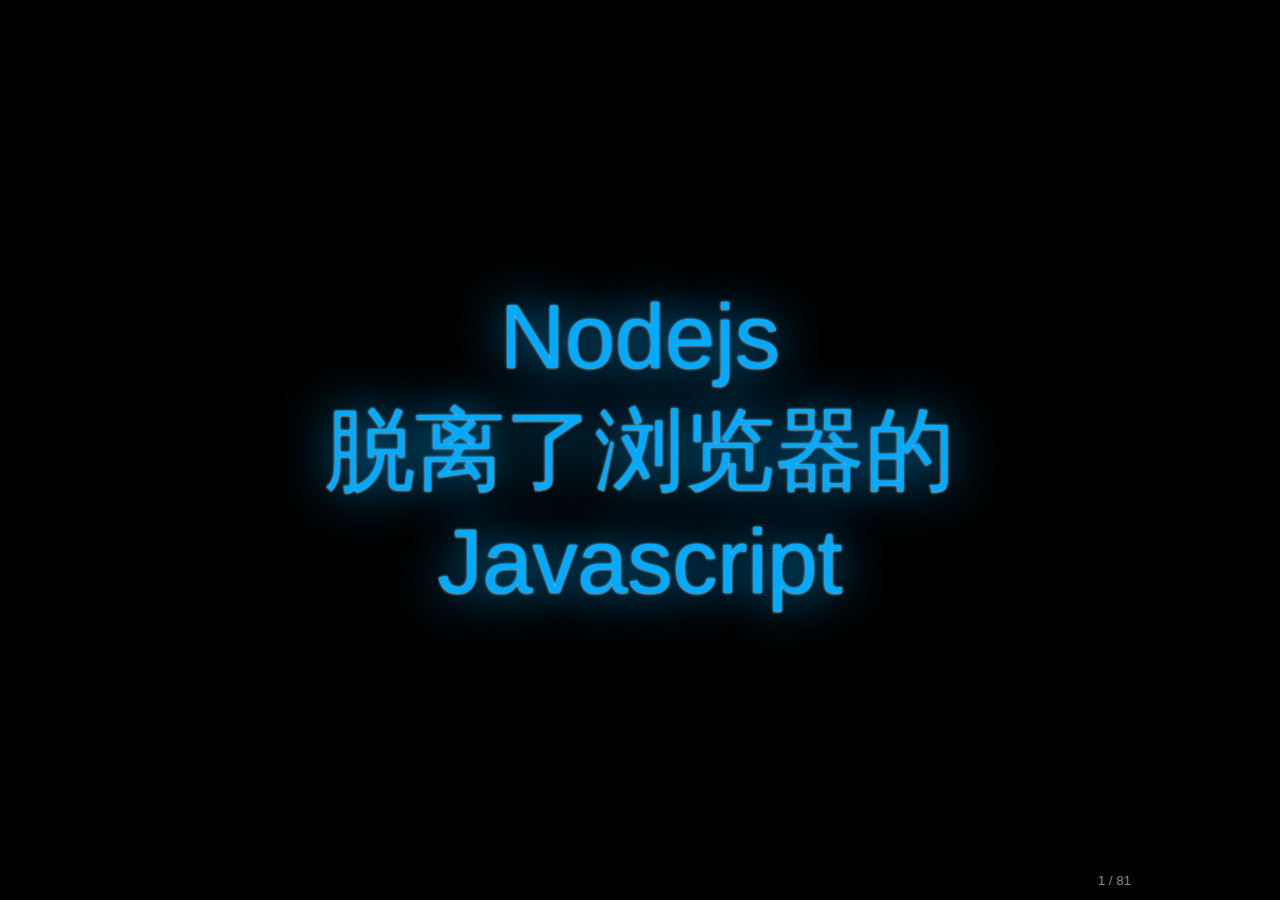
==== commit f0b7dade: "fixed qcon ppt and add taobaolabs ppt" ====
--- a/ppt/qcon2011/index.html
+++ b/ppt/qcon2011/index.html
@@ -21,6 +21,8 @@
     <link rel="stylesheet" href="../../lib/deck.js/extensions/status/deck.status.css">
     <link rel="stylesheet" href="../../lib/deck.js/extensions/hash/deck.hash.css">
     
+    <link rel="stylesheet" href="./prettify.css">
+    
     <link rel="stylesheet" href="./introduction.css">
     
     <!-- Theme CSS files (menu swaps these out) -->
@@ -28,9 +30,10 @@
     <link rel="stylesheet" id="transition-theme-link" href="../../lib/deck.js/themes/transition/horizontal-slide.css">
     
     <script src="../../lib/deck.js/modernizr.custom.js"></script>
+    <script src="./prettify.js"></script>
 </head>
 
-<body class="deck-container">
+<body class="deck-container" onload="prettyPrint()">
 
 <div class="theme-menu" style="display:none;">
     <h2>Themes</h2> 
@@ -53,12 +56,14 @@
 </div>
 
 <div class="slide">
-    <h1>Nodejs, 脱离了浏览器的Javascript</h1>
+    <h1>Nodejs <br/>脱离了浏览器的Javascript</h1>
 </div>
 
 <div class="slide">
     <h2>Who am I?</h2>
-    <h3>Twitter: @fengmk2, Weibo: @Python发烧友, FaWave</h3>
+    <h3>Twitter: @fengmk2</h3>
+    <h3>Weibo: @Python发烧友 , @FaWave</h3>
+    <h3>来自淘宝EDP，花名@苏千</h3>
 </div>
 
 <div class="slide">
@@ -69,7 +74,7 @@
             <p>为什么Nodejs会比其他语言的Hello world性能要好？</p>
         </li>
         <li>
-            <h3>Buffer => fs => net => http => Stream</h3>
+            <h3>String = Buffer => Stream</h3>
             <p>从String到Buffer, 从Buffer到Stream，文件数据流，网络数据流<br/>
             Javascript可以轻松地通过Socket实现各种网络协议，还有功能完善的HTTP模块。
             </p>
@@ -80,144 +85,142 @@
         </li>
         <li>
             <h3>第三方模块</h3>
-            <p>第三方模块的持续增长和完善，让Nodejs的世界变得越来越有趣。还有模块管理神器：npm。</p>
+            <p>第三方模块的持续增长和完善，让Nodejs的世界变得越来越有趣。<br/>模块管理神器：npm</p>
         </li>
     </ol>
 </div>
 
 <div class="slide">
-    <h1>Hello world的性能对比</h1>
+    <h1>Hello world<br/>性能对比</h1>
 </div>
 
 <div class="slide">
     <h2>Nodejs的特点</h2>
     <ul>
-        <li>单进程</li>
-        <li>非阻塞</li>
-        <li>事件驱动</li>
-    </ul>
-</div>
-
-<div class="slide">
-    <h2>Nodejs vs Tornado vs Go vs Netty</h2>
-    <ul>
-        <li>Python: Tornado: <a href="http://www.tornadoweb.org" target="_blank">http://www.tornadoweb.org</a></li>
-        <li>Go: <a href="http://golang.org" target="_blank">http://golang.org</a></li>
-        <li>Java, Netty: <a href="http://www.jboss.org/netty/" target="_blank">http://www.jboss.org/netty/</a></li>
+        <li><h3>单进程</h3></li>
+        <li><h3>异步非阻塞</h3></li>
+        <li><h3>事件驱动</h3></li>
+    </ul>
+    <p>选择对比条件：</p>
+    <h3>单进程，异步非阻塞</h3>
+</div>
+
+<div class="slide">
+    <h2>Nodejs vs Tornado vs Go</h2>
+    <ul>
+        <li><h3>Nodejs: <a href="http://nodejs.org" target="_blank">http://nodejs.org</a></h3></li>
+        <li><h3>Tornado: <a href="http://www.tornadoweb.org" target="_blank">http://www.tornadoweb.org</a></h3></li>
+        <li><h3>Go: <a href="http://golang.org" target="_blank">http://golang.org</a></h3></li>
     </ul>
 </div>
 
 <div class="slide">
     <h2>Python: Tornado</h2>
-    <pre style="font-size: 22px;"><code>import tornado.ioloop
-import tornado.web
-
-class MainHandler(tornado.web.RequestHandler):
+    <pre style="font-size: 29px;" class="prettyprint lang-py"><code>from tornado.ioloop import IOLoop
+from tornado.web import RequestHandler, \
+                        Application
+
+class MainHandler(RequestHandler):
     def get(self):
         self.write("Hello, world")
 
-application = tornado.web.Application([
+application = Application([
     (r"/", MainHandler),
 ])
 
 if __name__ == "__main__":
     application.listen(8080)
-    tornado.ioloop.IOLoop.instance().start()
-    </code></pre>
+    IOLoop.instance().start()</code></pre>
 </div>
 
 <div class="slide">
     <h2>Go: </h2>
-    <pre style="font-size: 22px;"><code>package main
+    <pre style="font-size: 30px;" class="prettyprint lang-go"><code>package main
 import (
    "http"
    "io"
 )
 func handler(w http.ResponseWriter, r *http.Request) {
-    io.WriteString(c, "Hello, world")
+    io.WriteString(w, "Hello, world")
 }
 func main() {
      http.HandleFunc("/", handler)
      http.ListenAndServe(":8080", nil)
-}
-    </code></pre>
-</div>
-
-<div class="slide">
-    <h2>Java, Netty: </h2>
-    <pre style="font-size: 22px;"><code>package main
-import (
-   "http"
-   "io"
-)
-func handler(w http.ResponseWriter, r *http.Request) {
-    io.WriteString(c, "Hello, world")
-}
-func main() {
-     http.HandleFunc("/", handler)
-     http.ListenAndServe(":8080", nil)
-}
-    </code></pre>
+}</code></pre>
 </div>
 
 <div class="slide">
     <h2>Nodejs: </h2>
-    <pre style="font-size: 22px;"><code>var http = require('http');
-http.createServer(function(req, res) {
+    <pre style="font-size: 32px;" class="prettyprint lang-js"><code>var http = require('http');
+http.createServer(function(req, res){
     res.end('Hello, World');
-}).listen(8080);
-    </code></pre>
+}).listen(8080);</code></pre>
+</div>
+
+<div class="slide">
+    <h2>测试环境</h2>
+    <h3>CPU：</h3>
+    <p>$ cat /proc/cpuinfo | grep name | cut -f2 -d: | uniq -c</p>
+    <h3>8  Intel(R) Xeon(R) CPU           E5410  @ 2.33GHz</h3>
+    <h3>内存：16GB</h3>
+    <h3>操作系统：</h3>
+    <p> $ cat /etc/issue | grep Linux</p>
+    <h3>Red Hat Enterprise Linux Server release 5.4 (Tikanga)</h3>
 </div>
 
 <div class="slide">
     <h2>测试脚本</h2>
-    <p>$ ab -c 30 -n 1000000 http://127.0.0.1:8080/</p>
-    <h2>测试结果对比</h2>
-    <table>
+    <p style="font-size: 40px;">$ ab -c 30 -n 1000000 http://127.0.0.1:8080/</p>
+    <h3>测试结果对比</h3>
+    <style>
+    #datatable td, #datatable th {
+        border: 1px solid white;
+        padding: 5px;
+    }
+    #datatable td {
+        font-size: 40px;
+    }
+    </style>
+    <table id="datatable">
         <tr>
             <th>Name</th>
-            <th>30 threads</th>
-            <th>100 threads</th>
-            <th>1000 threads</th>
-            <th>5000 threads</th>
+            <th>30 threads rps</th>
+            <th>100 rps</th>
+            <th>1000 rps</th>
+            <th>5000 rps</th>
         </tr>
         <tr>
             <td>Nodejs</td>
-            <td>4,908</td>
-            <td>4,908</td>
-            <td>4,908</td>
-            <td>4,908</td>
+            <td>7,287</td>
+            <td>7,038</td>
+            <td>6,786</td>
+            <td>6,912</td>
         </tr>
         <tr>
-            <td>Python: Tornado</td>
-            <td>4,908</td>
-            <td>4,908</td>
-            <td>4,908</td>
-            <td>4,908</td>
+            <td>Tornado</td>
+            <td>2,967</td>
+            <td>2,966</td>
+            <td>2,967</td>
+            <td>2,982</td>
         </tr>
         <tr>
             <td>Go</td>
-            <td></td>
-            <td></td>
-            <td></td>
-            <td></td>
-        </tr>
-        <tr>
-            <td>Java: Netty</td>
-            <td></td>
-            <td></td>
-            <td></td>
-            <td></td>
+            <td>5,214</td>
+            <td>5,157</td>
+            <td>5,080</td>
+            <td>5,164</td>
         </tr>
     </table>
-</div>
-
-<div class="slide">
-    <h1>String => Buffer => Stream</h1>
-</div>
-
-<div class="slide">
-    <h2>原生Javascript对数据处理的局限性</h2>
+    <br/>
+    <h3 class="slide">** Nodejs并不比Python和go慢. **</h3>
+</div>
+
+<div class="slide">
+    <h1>String <br/>=> Buffer => <br/>Stream</h1>
+</div>
+
+<div class="slide">
+    <h2 style="font-size:3em;">Javascript数据处理的局限性</h2>
 	<ul>
 		<li class="slide">
 		    <h3>原生Javascript只有Unicode String</h3>
@@ -257,12 +260,12 @@
 
 <div class="slide">
     <h2>Buffer</h2>
-    <pre style="font-size: 22px;"><code>// buffer.js
+    <pre style="font-size: 32px;" class="prettyprint lang-js"><code>// buffer.js
 var a = new Buffer(10);
 console.log(a, a.toString());
 var b = new Buffer('QCon2011杭州');
 console.log(b, b.toString());</code></pre>
-    <pre style="font-size: 18px;"><code>$ node buffer.js
+    <pre style="font-size: 30px;" class="prettyprint lang-js"><code>$ node buffer.js
 &lt;Buffer 05 08 4e 00 2f 0f 26 05 04 4e> '\u0005\bN\u0000/\u000f&\u0005\u0004N'
 &lt;Buffer 51 43 6f 6e 32 30 31 31 e6 9d ad e5 b7 9e> 'QCon2011杭州'</code></pre>
 </div>
@@ -291,30 +294,36 @@
 <div class="slide">
     <h2>fs, net, http(s)</h2>
     <h3>fs的同步方法</h3>
-    <pre style="font-size: 26px;"><code>// $ touch /tmp/helloSync
+    <pre style="font-size: 34px;" class="prettyprint lang-js"><code>var fs = require('fs');
+// $ touch /tmp/helloSync
 fs.renameSync('/tmp/helloSync', '/tmp/worldSync');
-var stats = fs.statSync('/tmp/worldSync');
-console.log('statsSync:' + JSON.stringify(stats));</code></pre>
+var stats = 
+    fs.statSync('/tmp/worldSync');
+console.log('statsSync:' 
+    + JSON.stringify(stats));</code></pre>
 </div>
 
 <div class="slide">
     <h2>fs, net, http(s)</h2>
     <h3>fs的异步方法</h3>
-    <pre style="font-size: 24px;"><code>var fs = require('fs');
+    <pre style="font-size: 30px;" class="prettyprint lang-js"><code>var fs = require('fs');
 // $ touch /tmp/hello
 fs.rename('/tmp/hello', '/tmp/world', function (err) {
   if (err) throw err;
-  fs.stat('/tmp/world', function (err, stats) {
-    if (err) throw err;
-    console.log('stats: ' + JSON.stringify(stats));
-  });
+  
+  fs.stat('/tmp/world', 
+    function (err, stats) {
+      if (err) throw err;
+      console.log('stats: ' 
+          + JSON.stringify(stats));
+    });
 });</code></pre>
 </div>
 
 <div class="slide">
     <h2>fs, net, http(s)</h2>
     <h3>最简单的telnet聊天室(1)</h3>
-    <pre style="font-size: 24px;"><code>// chat.js
+    <pre style="font-size: 24px;" class="prettyprint lang-js"><code>// chat.js
 var net = require('net');
 var clients = [];
 net.createServer(function(client) {
@@ -334,10 +343,11 @@
 <div class="slide">
     <h2>fs, net, http(s)</h2>
     <h3>最简单的telnet聊天室(2)</h3>
-    <pre style="font-size: 26px;"><code>// 单进程的优势。。。
+    <pre style="font-size: 34px;" class="prettyprint lang-js"><code>// 单进程的优势。。。
 function broacast(text) {
     console.log(text.trim());
-    for(var i = 0, l = clients.length; i < l; i++) {
+    var i = 0, l = clients.length;
+    for(; i < l; i++) {
         var c = clients[i];
         c.write(text);
     }
@@ -362,12 +372,13 @@
 <div class="slide">
     <h2>fs, net, http(s)</h2>
     <h3>http server</h3>
-    <pre style="font-size: 22px;"><code>var http = require('http');
+    <pre style="font-size: 30px;" class="prettyprint lang-js"><code>var http = require('http');
 http.createServer(function(req, res) {
     if(req.url === '/') {
         res.end('Hello world');
     } else {
-        res.end('HTTP ' + req.method + ' : ' + req.url);
+        res.end('HTTP ' + req.method 
+            + ' : ' + req.url);
     }
 }).listen(8080);</code></pre>
 </div>
@@ -375,15 +386,15 @@
 <div class="slide">
     <h2>fs, net, http(s)</h2>
     <h3>http client</h3>
-    <pre style="font-size: 22px;"><code>var http = require('http');
+    <pre style="font-size: 26px;" class="prettyprint lang-js"><code>var http = require('http');
 var options = {
   host: 'www.google.com',
   port: 80,
-  path: '/index.html'
+  path: '/'
 };
-
 http.get(options, function(res) {
-  console.log("Got response: " + res.statusCode);
+  console.log("Got response: " 
+    + res.statusCode);
   res.on('data', function(data) {
     console.log(data.toString());
   });
@@ -406,7 +417,7 @@
         </li>
         <li class="slide">
             <h3>
-                所有流都是EventEmitter的实例(事件驱动)。
+                所有流都是EventEmitter的实例。
             </h3>
         </li>
         <li class="slide">
@@ -416,18 +427,23 @@
 </div>
 
 <div class="slide">
-    <h2>上传大文件：fs.ReadStream</h2>
+    <h2>上传文件：fs.ReadStream</h2>
     <h3>创建只读文件流</h3>
-    <pre><code>var readstream = fs.createReadStream(uploadfile);</code></pre>
+    <pre style="font-size: 32px;" class="prettyprint lang-js"><code>var readstream = 
+    fs.createReadStream(uploadfile);</code></pre>
     <h3>通过监听文件的data事件，获取数据，就像它自己会吐数据出来一样
     而不用自己去调用read方法，一点一点地去取数据</h3>
-    <pre><code>readstream.on('data', function(chunk) {
+</div>
+
+<div class="slide">
+    <h2>上传文件：fs.ReadStream</h2>
+    <pre style="font-size: 30px;" class="prettyprint lang-js"><code>readstream.on('data', function(chunk) {
     console.log('write', chunk.length);
     // 向服务器发送数据
     req.write(chunk);
 });</code></pre>
     <h3>通过end事件可以判断文件数据是否全部读取完了</h3>
-    <pre><code>readstream.on('end', function() {
+    <pre style="font-size: 32px;" class="prettyprint lang-js"><code>readstream.on('end', function() {
     req.end();
 });</code></pre>
 </div>
@@ -438,24 +454,31 @@
     
     <h3>直接使用pipe，想象两端水管，我们只需将他们按照水流方向连接起来即可（吐数据 ==> 收数据）
     当数据读取完，会自动触发req.end()</h3>
-    <pre style="font-size: 24px;"><code>readstream.pipe(req);</code></pre>
+    <pre style="font-size: 32px;" class="prettyprint lang-js"><code>readstream.pipe(req);</code></pre>
     <h3>你没眼花，就是一行代码这么简单，所有数据就会自动发出去了。</h3>
-    <h2>:) 呵呵，原来程序员也是水电工。</h2>
-    <h2>完整示例代码</h2>
     <p>通过readStream读取大文件并发送到网络中去：<a href="./upload_file.js" target="_blank">upload_file.js</a></p>
 </div>
 
 <div class="slide">
-    <h2>下载大文件：fs.WriteStream</h2>
+    <h2>Pipe：将水管连接起来</h2>
+    <h3>:) 呵呵，原来<br/><strong style="color: blue;font-size: 3em;">程序员</strong><br/>也是<br/><strong style="color: red; font-size: 3em;">水电工</strong>。</h3>
+</div>
+
+<div class="slide">
+    <h2>下载文件：fs.WriteStream</h2>
     <h3>创建只写文件流</h3>
-    <pre><code>var writestream = fs.createWriteStream(savefile);</code></pre>
+    <pre style="font-size: 32px;" class="prettyprint lang-js"><code>var writestream = 
+    fs.createWriteStream(savefile);</code></pre>
     <h3>继续做水电工，安装水管，还是以水流的方向安装<br/>
     （吐数据 ==> 收数据）
         这次网络流变成吐数据，文件流变成收数据</h3>
-    <pre><code>res.pipe(writestream);</code></pre>
-    <p>PS：非pipe方式请发挥你的水电工想象力。</p>
+    <pre style="font-size: 32px;" class="prettyprint lang-js"><code>res.pipe(writestream);</code></pre>
+</div>
+
+<div class="slide">
+    <h2>下载文件：fs.WriteStream</h2>
     <h3>文件句柄已关闭，回调结果</h3>
-    <pre><code>writestream.on('close', function() {
+    <pre style="font-size: 32px;" class="prettyprint lang-js"><code>writestream.on('close', function() {
     callback(null, res);
 });</code></pre>
     <p>通过WriteStream接收网络中得到的数据：<a href="./download_file.js" target="_blank">download_file.js</a></p>
@@ -470,13 +493,13 @@
     <h2>脱离了浏览器的Javascript</h2>
     <p>Nodejs能带来更多什么魔法呢？</p>
     <ul>
-        <li class="slide">不受限制地访问文件和网络资源</li>
-        <li class="slide">忘记跨域访问的烦恼吧</li>
-        <li class="slide">服务端程序</li>
-        <li class="slide">桌面程序</li>
-        <li class="slide">它能完成你所熟悉的语言能完成的事情</li>
-    </ul>
-    <h2 class="slide">你熟悉的语言能完成的事情, Nodejs也能完成</h2>
+        <li class="slide"><h3>不受限制地访问文件和网络资源</h3></li>
+        <li class="slide"><h3>忘记跨域访问的烦恼吧</h3></li>
+        <li class="slide"><h3>前后端代码复用</h3></li>
+        <li class="slide"><h3>服务端程序</h3></li>
+        <li class="slide"><h3>桌面程序</h3></li>
+        <li class="slide"><h3>...无限想象...</h3></li>
+    </ul>
 </div>
 
 <div class="slide">
@@ -487,18 +510,18 @@
 	    <li class="slide"><h3>网络中间层服务</h3></li>
 	    <li class="slide"><h3>......</h3></li>
     </ul>
-    <h2 class="slide">特别适合各类 <strong>网络IO密集型</strong> 应用</h2>
+    <h3 class="slide">特别适合各类 <strong>网络IO密集型</strong> 应用</h3>
 </div>
 
 <div class="slide">
     <h2>常规Web应用</h2>
-    <a href="http://taojob.tbdata.org" target="_blank">淘job</a>: 基于微博的企业化招聘网站
+    <h3><a href="http://taojob.tbdata.org" target="_blank">淘job</a>: 基于微博的企业化招聘网站</h3>
     <img src="./taojob.jpg" />
 </div>
 
 <div class="slide">
     <h2>实时性强的网络应用</h2>
-    <a href="https://trello.com" target="_blank">Trello</a>: 团队协作工具，它的3个核心原则：实时更新，设备独立性，和最小摩擦。
+    <h3><a href="https://trello.com" target="_blank">Trello</a>: 团队协作工具，<br/>它的3个核心原则：实时更新，设备独立性，和最小摩擦。</h3>
     <img src="./trello.jpg" />
 </div>
 
@@ -509,7 +532,7 @@
 
 <div class="slide">
     <h2>实时性强的网络应用</h2>
-    <a href="http://paint.cnodejs.net/" target="_blank">PaintChat</a>: 可以协作绘图的聊天室。
+    <h3><a href="http://paint.cnodejs.net/" target="_blank">PaintChat</a>: 可以协作绘图的聊天室。</h3>
     <img src="./paintchat.jpg" />
 </div>
 
@@ -521,95 +544,119 @@
 <div class="slide">
     <h2>实时性强的网络应用</h2>
     <a href="https://github.com/Instagram/Realtime-Demo" target="_blank">Instagram Real-time API Demo</a>: Instagram 官方给出的一个实时应用，服务器实时推送最新上传的照片到浏览器上显示。
-    基于Socket.io模块实现的。
+    基于<strong>Socket.io</strong>模块实现的。
     <img src="./instagram-demo.png" />
 </div>
 
 <div class="slide">
     <h2>实时性强的网络应用</h2>
-    <a href="http://cloud9ide.com/" target="_blank">Cloud9</a>: Web IDE，随时随地写代码。
+    <h3 style="font-size:2.2em;"><a href="http://cloud9ide.com/" target="_blank">Cloud9</a>: Web IDE，随时随地写代码。</h3>
     <img src="./cloud9.jpg" />
 </div>
 
 <div class="slide">
-    <h2>网络中间层服务</h2>
-    <a href="http://www.slideshare.net/aleafs/myfox-on-nodejs" target="_blank">Nodefox</a>: 一个数据处理中间件，负责从一个MySQL集群中提取数据，计算，并输出统计结果。
+    <h2>网络中间层服务: Nodefox</h2>
+    <h3 style="font-size:1.6em;"><a href="http://www.slideshare.net/aleafs/myfox-on-nodejs" target="_blank">Nodefox</a>: 一个数据处理中间件，负责从一个MySQL集群中提取数据，计算，并输出统计结果。</h3>
     <img src="./nodefox1.jpg" />
 </div>
 
 <div class="slide">
-    <h2>网络中间层服务</h2>
-    Nodefox的查询过程
+    <h2>网络中间层服务: Nodefox</h2>
+    <h3>Nodefox的查询过程</h3>
     <img src="./nodefox2.jpg" />
 </div>
 
 <div class="slide">
-    <h2>网络中间层服务</h2>
+    <h2>网络中间层服务: Loggly</h2>
     <a href="http://loggly.com/" target="_blank">Loggly</a>: 收集syslog和HTTP日志的Web服务。
     <img src="./loggly.png" />
 </div>
 
 <div class="slide">
     <h2>网络中间层服务</h2>
-    <a href="http://cnodejs.net/" target="_blank">NAE Proxy</a>: Node App Engine的Http proxy，
-    将应用的端口映射到本地socket。
+    <h3><a href="http://cnodejs.net/" target="_blank">NAE Proxy</a>: Node App Engine的Http proxy，
+    将应用的端口映射到本地socket。</h3>
     <img src="./nae-proxy.jpg" />
 </div>
 
 <div class="slide">
-    <h2>桌面程序</h2>
+    <h2>桌面程序: TermKit</h2>
     <a href="https://github.com/unconed/TermKit" target="_blank">TermKit</a>: next gen terminal / command application, built out of WebKit and Node.js.
     <img src="./termkit.png" />
 </div>
 
 <div class="slide">
+    <h2>桌面程序: TermKit</h2>
     <img src="./termkit-2.png" />
 </div>
 
 <div class="slide">
-    <h2>桌面程序</h2>
-    @小型笨蛋 在尝试使用<a href="http://weibo.com/1700189015/xrQf0fQOi" target="_blank">nodejs驱动GTK+ demo</a>
+    <h2>桌面程序: <a href="https://github.com/zcbenz/node-gui">node-gui</a></h2>
+    <h3>@小型笨蛋 在尝试使用<br/><a href="http://weibo.com/1700189015/xrQf0fQOi" target="_blank">nodejs驱动GTK+ demo</a></h3>
     <img src="./node-gtk.jpg" />
 </div>
 
 <div class="slide">
     <h2>第三方模块</h2>
     <h3>Nodejs官方收集的<a href="https://github.com/joyent/node/wiki/modules">第三方模块</a>页面上，
-    共列出了<strong style="color: blue;font-size: 40px;">1152</strong>个模块。</h3>
-    <h3>涵盖了Web，Database，Templating，CSS Engines，CMS，Build and Deployment，Openssl, Hashing，SMTP，
+    共列出了<br/><strong style="color: blue; font-size: 6em;">1152</strong><br/>个模块。</h3>
+</div>
+
+<div class="slide">
+    <h2>第三方模块</h2>
+    <h3 style="font-size: 2.1em;">涵盖了<br/>Web，Database，Templating，CSS Engines，CMS，Build and Deployment，Openssl, Hashing，SMTP，
     TCP/IP，RPC，Web Sockets & Ajax，Message Queues，Testing，JSON，XML，Debugging，Compression，
-    Graphics，Payment Gateways，API clients，Control flow / Async goodies，I18n and L10n modules等等，
+    Graphics，Payment Gateways，API clients，Control flow / Async goodies，I18n and L10n modules
+    等等，
     几乎涉及了网络开发中需要的功能模块。</h3>
 </div>
 
 <div class="slide">
-    <h2>模块管理工具: npm, http://npmjs.org/</h2>
+    <h2>模块管理工具: <a href="http://npmjs.org/">npm</a></h2>
     <img src="./npm.jpg" />
-    <h3>在npm上目前管理着<strong style="color: blue;font-size: 40px;">4427+</strong>个nodejs模块，
+    <h3>http://npmjs.org/</h3>
+</div>
+
+<div class="slide">
+    <h2>模块管理工具: <a href="http://npmjs.org/">npm</a></h2>
+    <h3>在npm上目前管理着<br/><strong style="color: blue;font-size: 4em;">4427+</strong><br/>个nodejs模块，
     只需要简单一行命令，即可安装你需要得模块，例如我想使用nodejs访问mysql数据库：</h3>
     <h3>$ npm install mysql</h3>
 </div>
 
 <div class="slide">
-    <h2>常用模块</h2>
-    <ul>
-        <li><h3>中间件Middleware：Connect 是一个可扩展的HTTP server框架，提供了许多高效的插件。</h3></li>
-        <li><h3>Web框架：Express, webjs</h3></li>
-        <li><h3>数据库驱动：node-mysql, redis-node, node-mongoskin</h3></li>
-        <li><h3>Web Sockets & Ajax, RPC：Socket.io, nowjs</h3></li>
-        <li><h3>单元测试：nodeunit, expresso</h3></li>
-        <li><h3>流程控制/解决异步嵌套：EventProxy, Jscex, async</h3></li>
+    <h2>常用模块(1)</h2>
+    <ul>
+        <li><h3>中间件Middleware：<a href="https://github.com/senchalabs/connect">Connect</a> 是一个可扩展的HTTP server框架，提供了许多高效的插件。</h3></li>
+        <li><h3>Web框架：<a href="http://expressjs.com/">Express</a>, 
+        <a href="http://web.jit.im/">webjs</a></h3></li>
+        <li><h3>数据库驱动：<br/><a href="https://github.com/felixge/node-mysql">node-mysql</a>, 
+        <a href="https://github.com/bnoguchi/redis-node">redis-node</a>,<br/> 
+        <a href="https://github.com/guileen/node-mongoskin">node-mongoskin</a></h3></li>
+    </ul>
+</div>
+
+<div class="slide">
+    <h2>常用模块(2)</h2>
+    <ul>
+        <li><h3>Web Sockets & Ajax, RPC：<br/><a href="http://socket.io/">Socket.io</a>, 
+        <a href="http://nowjs.com/">nowjs</a></h3></li>
+        <li><h3>单元测试：<br/><a href="https://github.com/caolan/nodeunit">nodeunit</a>, 
+        <a href="http://visionmedia.github.com/expresso/">expresso</a></h3></li>
+        <li><h3>流程控制/解决异步嵌套：<br/><a href="https://github.com/JacksonTian/eventproxy">EventProxy</a>, 
+        <a href="https://github.com/JeffreyZhao/jscex">Jscex</a>, 
+        <a href="https://github.com/caolan/async">async</a></h3></li>
     </ul>
 </div>
 
 <div class="slide">
     <h2>Node's goal</h2>
-    <h3>Provide an <strong style="color: blue;font-size: 100px;">easy</strong> way to build scalable network programs. </h3>
-    <h3>提供一种<strong style="color: blue;font-size: 100px;">便捷</strong>的方式构建网络程序。</h3>
-</div>
-
-<div class="slide">
-    <h1>Q & A <br /> 知乎者也</h1>
+    <h3>Provide an <strong style="color: blue;font-size: 3em;;">easy</strong> way to build scalable network programs. </h3>
+    <h3>提供一种<strong style="color: blue;font-size: 3em;">便捷</strong><br/>的方式构建网络程序。</h3>
+</div>
+
+<div class="slide">
+    <h1 style="font-size: 8em;">Q & A <br /> 知乎者也</h1>
 </div>
 
 <div class="slide">
--- a/ppt/qcon2011/prettify.css
+++ b/ppt/qcon2011/prettify.css
@@ -0,0 +1 @@
+.pln{color:#000}@media screen{.str{color:#080}.kwd{color:#008}.com{color:#800}.typ{color:#606}.lit{color:#066}.pun,.opn,.clo{color:#660}.tag{color:#008}.atn{color:#606}.atv{color:#080}.dec,.var{color:#606}.fun{color:red}}@media print,projection{.str{color:#060}.kwd{color:#006;font-weight:bold}.com{color:#600;font-style:italic}.typ{color:#404;font-weight:bold}.lit{color:#044}.pun,.opn,.clo{color:#440}.tag{color:#006;font-weight:bold}.atn{color:#404}.atv{color:#060}}pre.prettyprint{padding:2px;border:1px solid #888}ol.linenums{margin-top:0;margin-bottom:0}li.L0,li.L1,li.L2,li.L3,li.L5,li.L6,li.L7,li.L8{list-style-type:none}li.L1,li.L3,li.L5,li.L7,li.L9{background:#eee}--- a/ppt/qcon2011/introduction.css
+++ b/ppt/qcon2011/introduction.css
@@ -65,3 +65,64 @@
 table th {
 	text-align: left;
 }
+
+.deck-container h2 {
+	font-size: 3.25em;
+}
+
+.deck-container h3 {
+    font-size: 2.25em;
+}
+
+.deck-container pre {
+	padding: 5px;
+}
+
+/* Pretty printing styles. Used with prettify.js. */
+/* Vim sunburst theme by David Leibovic */
+
+pre .str, code .str { color: #65B042; } /* string  - green */
+pre .kwd, code .kwd { color: #E28964; } /* keyword - dark pink */
+pre .com, code .com { color: #AEAEAE; font-style: italic; } /* comment - gray */
+pre .typ, code .typ { color: #89bdff; } /* type - light blue */
+pre .lit, code .lit { color: #3387CC; } /* literal - blue */
+pre .pun, code .pun { color: #fff; } /* punctuation - white */
+pre .pln, code .pln { color: #fff; } /* plaintext - white */
+pre .tag, code .tag { color: #89bdff; } /* html/xml tag    - light blue */
+pre .atn, code .atn { color: #bdb76b; } /* html/xml attribute name  - khaki */
+pre .atv, code .atv { color: #65B042; } /* html/xml attribute value - green */
+pre .dec, code .dec { color: #3387CC; } /* decimal - blue */
+
+pre.prettyprint, code.prettyprint {
+        background-color: #000;
+        -moz-border-radius: 8px;
+        -webkit-border-radius: 8px;
+        -o-border-radius: 8px;
+        -ms-border-radius: 8px;
+        -khtml-border-radius: 8px;
+        border-radius: 8px;
+}
+
+pre.prettyprint {
+        white-space: pre-wrap;
+}
+
+
+/* Specify class=linenums on a pre to get line numbering */
+ol.linenums { margin-top: 0; margin-bottom: 0; color: #AEAEAE; } /* IE indents via margin-left */
+li.L0,li.L1,li.L2,li.L3,li.L5,li.L6,li.L7,li.L8 { list-style-type: none }
+/* Alternate shading for lines */
+li.L1,li.L3,li.L5,li.L7,li.L9 { }
+
+@media print {
+  pre .str, code .str { color: #060; }
+  pre .kwd, code .kwd { color: #006; font-weight: bold; }
+  pre .com, code .com { color: #600; font-style: italic; }
+  pre .typ, code .typ { color: #404; font-weight: bold; }
+  pre .lit, code .lit { color: #044; }
+  pre .pun, code .pun { color: #440; }
+  pre .pln, code .pln { color: #000; }
+  pre .tag, code .tag { color: #006; font-weight: bold; }
+  pre .atn, code .atn { color: #404; }
+  pre .atv, code .atv { color: #060; }
+}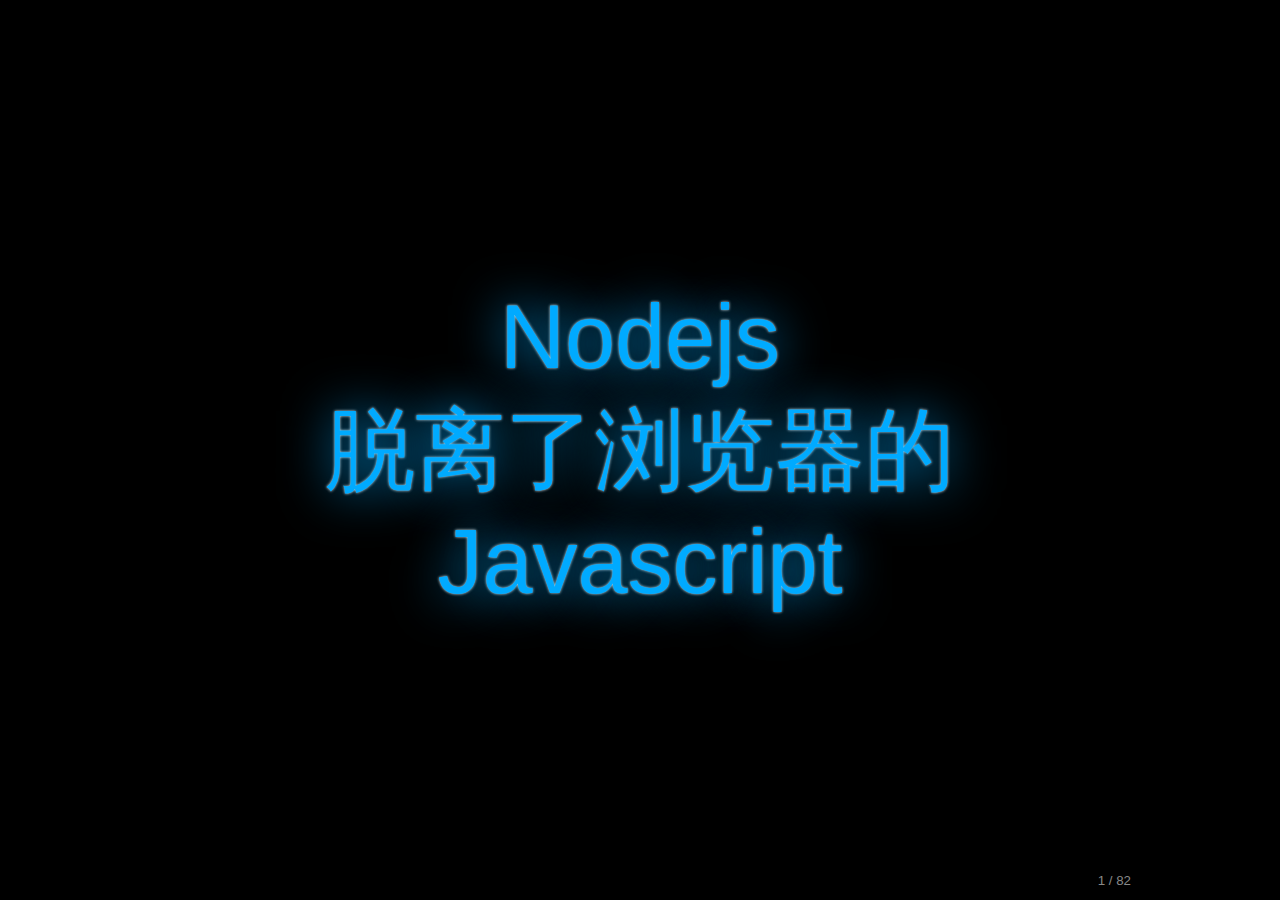
==== commit 07a913bc: "增加netty 测试" ====
--- a/ppt/qcon2011/index.html
+++ b/ppt/qcon2011/index.html
@@ -70,7 +70,7 @@
     <h2>内容</h2>
     <ol>
         <li>
-            <h3>Hello world的性能对比</h3>
+            <h3>Hello world 性能对比</h3>
             <p>为什么Nodejs会比其他语言的Hello world性能要好？</p>
         </li>
         <li>
@@ -80,7 +80,7 @@
             </p>
         </li>
         <li>
-            <h3>脱离了浏览器的Javascript</h3>
+            <h3>脱离了浏览器的 Javascript</h3>
             <p>Nodejs能带来更多什么魔法呢？</p>
         </li>
         <li>
@@ -106,11 +106,12 @@
 </div>
 
 <div class="slide">
-    <h2>Nodejs vs Tornado vs Go</h2>
+    <h2>Nodejs , Tornado , Go , Netty</h2>
     <ul>
         <li><h3>Nodejs: <a href="http://nodejs.org" target="_blank">http://nodejs.org</a></h3></li>
         <li><h3>Tornado: <a href="http://www.tornadoweb.org" target="_blank">http://www.tornadoweb.org</a></h3></li>
         <li><h3>Go: <a href="http://golang.org" target="_blank">http://golang.org</a></h3></li>
+        <li><h3>Netty: <a href="http://www.jboss.org/netty" target="_blank">http://www.jboss.org/netty</a></h3></li>
     </ul>
 </div>
 
@@ -146,6 +147,24 @@
 func main() {
      http.HandleFunc("/", handler)
      http.ListenAndServe(":8080", nil)
+}</code></pre>
+</div>
+
+<div class="slide">
+    <h2>Java: Netty</h2>
+    <pre style="font-size: 30px;" class="prettyprint lang-java"><code>private void handleHttpRequest(
+        ChannelHandlerContext ctx, 
+        HttpRequest req) throws Exception {
+    HttpResponse res = 
+        new DefaultHttpResponse(HTTP_1_1, OK);
+    res.setHeader(CONTENT_TYPE, 
+        "text/html; charset=UTF-8");
+    setContentLength(res, 11);
+    res.setContent(
+        ChannelBuffers.copiedBuffer(
+            "hello world", 
+            CharsetUtil.US_ASCII));
+    sendHttpResponse(ctx, req, res);
 }</code></pre>
 </div>
 
@@ -210,9 +229,16 @@
             <td>5,080</td>
             <td>5,164</td>
         </tr>
+        <tr>
+            <td>Netty</td>
+            <td>13405</td>
+            <td></td>
+            <td></td>
+            <td></td>
+        </tr>
     </table>
     <br/>
-    <h3 class="slide">** Nodejs并不比Python和go慢. **</h3>
+    <h3 class="slide">** Nodejs性能很不错！ **</h3>
 </div>
 
 <div class="slide">
@@ -283,7 +309,7 @@
             <p>提供了一种<strong style="color:yellow;">异步</strong>网络包装器，<br/>它包含创建服务器和客户端（称为streams）所需的方法(只提供异步方式)。</p>
         </li>
         <li class="slide">
-            <h3>便捷得HTTP的服务器以及客户端：var http(s) = require('http[s]')</h3>
+            <h3>便捷得HTTP的服务器以及客户端：<br/>var http(s) = require('http[s]')</h3>
             <p>Node中的HTTP接口在设计时就考虑到了要支持HTTP协议的很多特性，并且使用简单。<br/>
             特别是可以处理那些内容庞大，有可能是块编码的消息。<br/>
             该接口被设计为从不缓冲整个请求或相应，这样用户就可以以<strong style="color:yellow;">流的方式</strong>处理数据。</p>
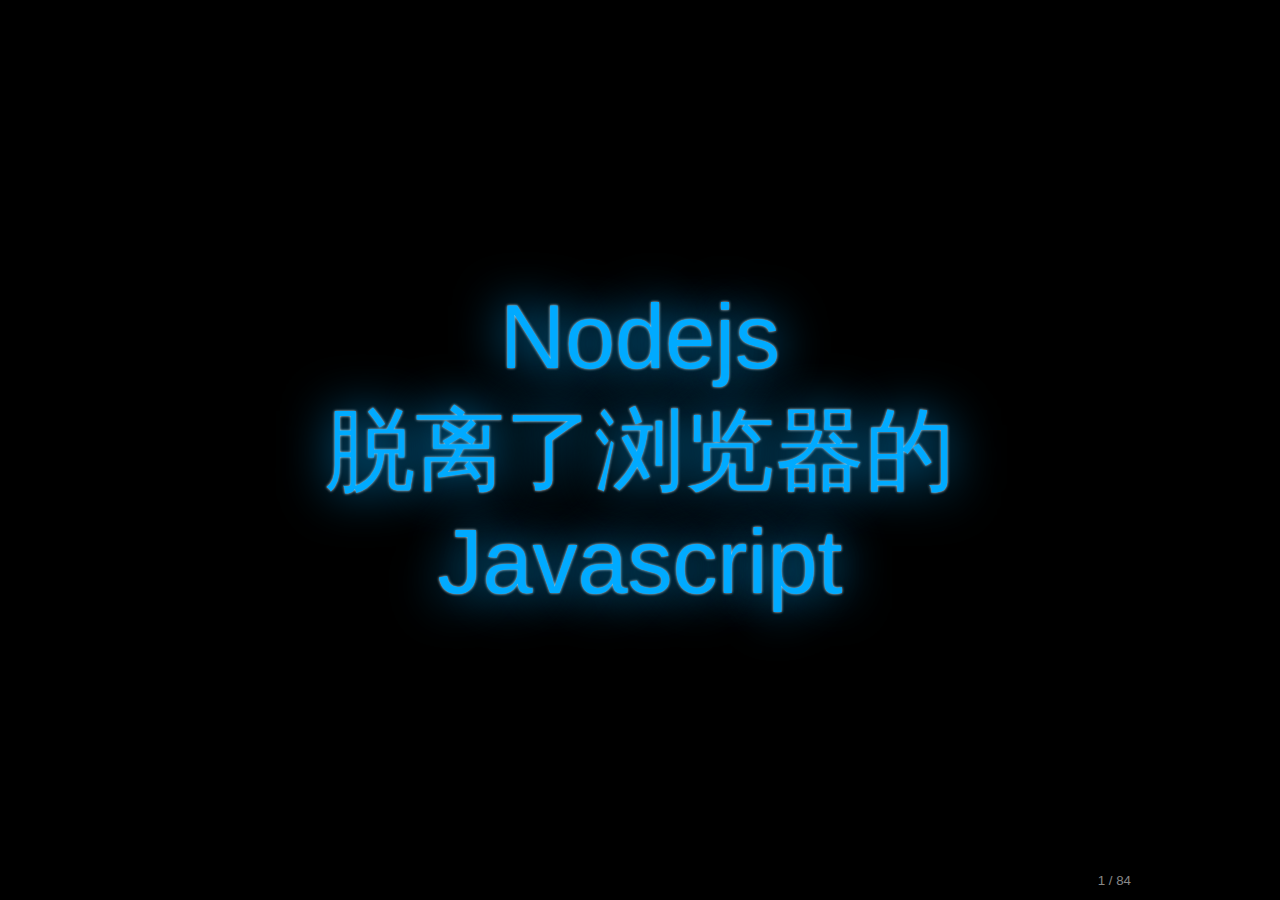
==== commit 9a1c5ebc: "add netty" ====
--- a/ppt/qcon2011/index.html
+++ b/ppt/qcon2011/index.html
@@ -101,8 +101,6 @@
         <li><h3>异步非阻塞</h3></li>
         <li><h3>事件驱动</h3></li>
     </ul>
-    <p>选择对比条件：</p>
-    <h3>单进程，异步非阻塞</h3>
 </div>
 
 <div class="slide">
@@ -174,6 +172,20 @@
 http.createServer(function(req, res){
     res.end('Hello, World');
 }).listen(8080);</code></pre>
+</div>
+
+<div class="slide">
+    <h2>Nodejs: 4CPU</h2>
+    <pre style="font-size: 32px;" class="prettyprint lang-js"><code>var cluster = require('cluster')
+  , http = require('http');
+var server = 
+  http.createServer(function(req, res) {
+    res.end('Hello World');
+});
+cluster(server)
+.set('workers', 4)
+.use(cluster.stats())
+.listen(8080);</code></pre>
 </div>
 
 <div class="slide">
@@ -231,10 +243,17 @@
         </tr>
         <tr>
             <td>Netty</td>
-            <td>13405</td>
-            <td></td>
-            <td></td>
-            <td></td>
+            <td>13,526</td>
+            <td>13,351</td>
+            <td>11,332</td>
+            <td> 7,921</td>
+        </tr>
+        <tr class="slide">
+            <td>Nodejs 4CPU</td>
+            <td>14,826</td>
+            <td>14,332</td>
+            <td>12,161</td>
+            <td> 8,287</td>
         </tr>
     </table>
     <br/>
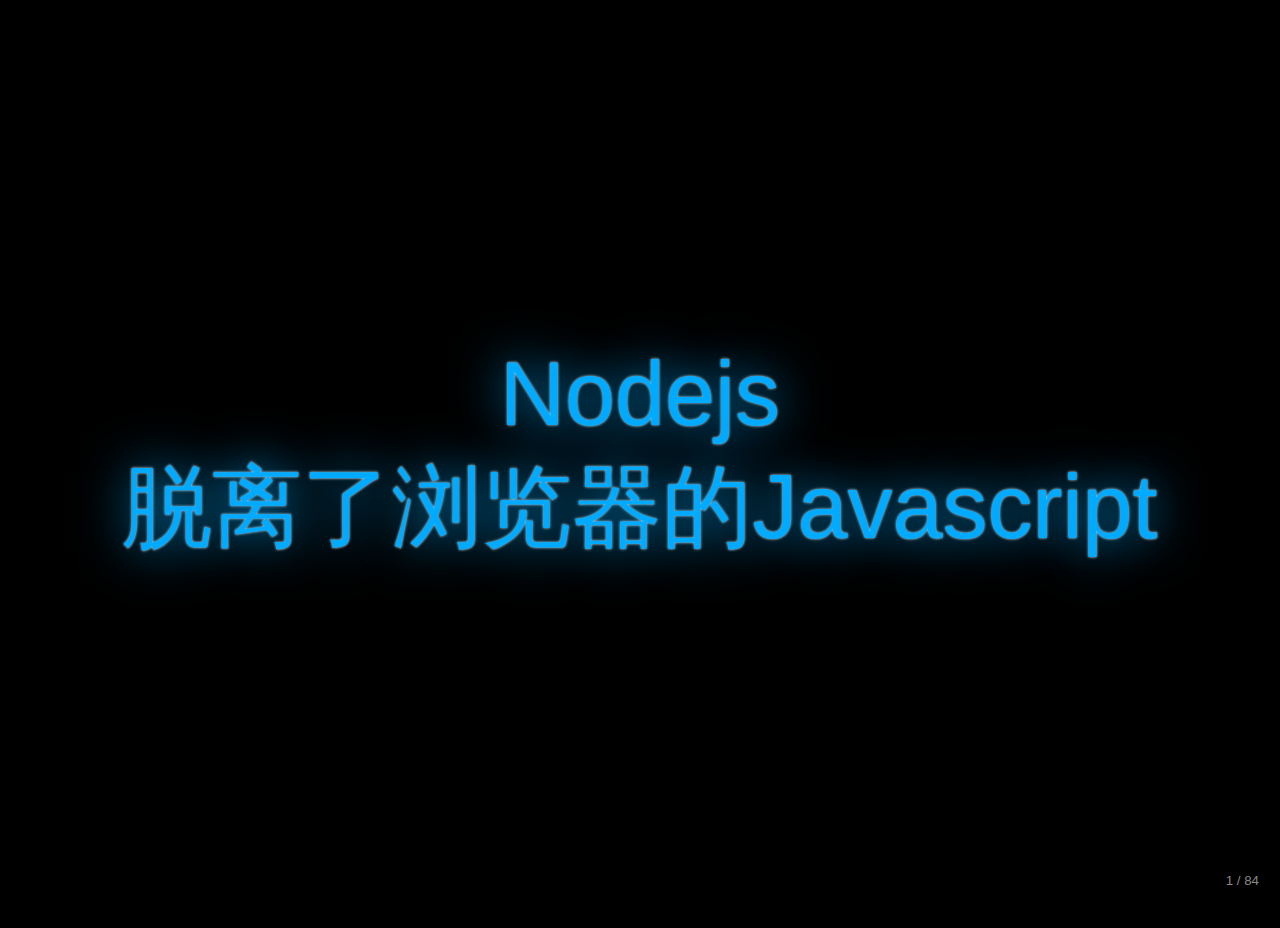
==== commit 1968de4b: "add new lib" ====
--- a/ppt/qcon2011/index.html
+++ b/ppt/qcon2011/index.html
@@ -14,22 +14,22 @@
     <meta name="viewport" content="width=1024, user-scalable=no">
     
     <!-- Core and extension CSS files -->
-    <link rel="stylesheet" href="../../lib/deck.js/core/deck.core.css">
-    <link rel="stylesheet" href="../../lib/deck.js/extensions/goto/deck.goto.css">
-    <link rel="stylesheet" href="../../lib/deck.js/extensions/menu/deck.menu.css">
-    <link rel="stylesheet" href="../../lib/deck.js/extensions/navigation/deck.navigation.css">
-    <link rel="stylesheet" href="../../lib/deck.js/extensions/status/deck.status.css">
-    <link rel="stylesheet" href="../../lib/deck.js/extensions/hash/deck.hash.css">
+    <link rel="stylesheet" href="./lib/deck.js/core/deck.core.css">
+    <link rel="stylesheet" href="./lib/deck.js/extensions/goto/deck.goto.css">
+    <link rel="stylesheet" href="./lib/deck.js/extensions/menu/deck.menu.css">
+    <link rel="stylesheet" href="./lib/deck.js/extensions/navigation/deck.navigation.css">
+    <link rel="stylesheet" href="./lib/deck.js/extensions/status/deck.status.css">
+    <link rel="stylesheet" href="./lib/deck.js/extensions/hash/deck.hash.css">
     
     <link rel="stylesheet" href="./prettify.css">
     
     <link rel="stylesheet" href="./introduction.css">
     
     <!-- Theme CSS files (menu swaps these out) -->
-    <link rel="stylesheet" id="style-theme-link" href="../../lib/deck.js/themes/style/neon.css">
-    <link rel="stylesheet" id="transition-theme-link" href="../../lib/deck.js/themes/transition/horizontal-slide.css">
-    
-    <script src="../../lib/deck.js/modernizr.custom.js"></script>
+    <link rel="stylesheet" id="style-theme-link" href="./lib/deck.js/themes/style/neon.css">
+    <link rel="stylesheet" id="transition-theme-link" href="./lib/deck.js/themes/transition/horizontal-slide.css">
+    
+    <script src="./lib/deck.js/modernizr.custom.js"></script>
     <script src="./prettify.js"></script>
 </head>
 
@@ -40,17 +40,17 @@
     
     <label for="style-themes">Style:</label>
     <select id="style-themes">
-        <option value="../../lib/deck.js/themes/style/web-2.0.css">Web 2.0</option>
-        <option value="../../lib/deck.js/themes/style/swiss.css">Swiss</option>
-        <option selected value="../../lib/deck.js/themes/style/neon.css">Neon</option>
+        <option value="./lib/deck.js/themes/style/web-2.0.css">Web 2.0</option>
+        <option value="./lib/deck.js/themes/style/swiss.css">Swiss</option>
+        <option selected value="./lib/deck.js/themes/style/neon.css">Neon</option>
         <option value="">None</option>
     </select>
     
     <label for="transition-themes">Transition:</label>
     <select id="transition-themes">
-        <option selected value="../../lib/deck.js/themes/transition/horizontal-slide.css">Horizontal Slide</option>
-        <option value="../../lib/deck.js/themes/transition/vertical-slide.css">Vertical Slide</option>
-        <option value="../../lib/deck.js/themes/transition/fade.css">Fade</option>
+        <option selected value="./lib/deck.js/themes/transition/horizontal-slide.css">Horizontal Slide</option>
+        <option value="./lib/deck.js/themes/transition/vertical-slide.css">Vertical Slide</option>
+        <option value="./lib/deck.js/themes/transition/fade.css">Fade</option>
         <option value="">None</option>
     </select>
 </div>
@@ -249,7 +249,7 @@
             <td> 7,921</td>
         </tr>
         <tr class="slide">
-            <td>Nodejs 4CPU</td>
+            <td>Nodejs 4P</td>
             <td>14,826</td>
             <td>14,332</td>
             <td>12,161</td>
@@ -328,7 +328,7 @@
             <p>提供了一种<strong style="color:yellow;">异步</strong>网络包装器，<br/>它包含创建服务器和客户端（称为streams）所需的方法(只提供异步方式)。</p>
         </li>
         <li class="slide">
-            <h3>便捷得HTTP的服务器以及客户端：<br/>var http(s) = require('http[s]')</h3>
+            <h3>HTTP 服务以及客户端：<br/>var http(s) = require('http[s]')</h3>
             <p>Node中的HTTP接口在设计时就考虑到了要支持HTTP协议的很多特性，并且使用简单。<br/>
             特别是可以处理那些内容庞大，有可能是块编码的消息。<br/>
             该接口被设计为从不缓冲整个请求或相应，这样用户就可以以<strong style="color:yellow;">流的方式</strong>处理数据。</p>
--- a/ppt/qcon2011/lib/deck.js/core/deck.core.css
+++ b/ppt/qcon2011/lib/deck.js/core/deck.core.css
@@ -0,0 +1,393 @@
+html {
+  height: 100%;
+}
+
+.deck-container {
+  position: relative;
+  height: 100%;
+  width: 70%;
+  margin: 0 auto;
+  padding: 0 48px;
+  font-size: 16px;
+  line-height: 1.25;
+  overflow: hidden;
+  /* Resets and base styles from HTML5 Boilerplate */
+  /* End HTML5 Boilerplate adaptations */
+}
+.js .deck-container {
+  visibility: hidden;
+}
+.ready .deck-container {
+  visibility: visible;
+}
+.touch .deck-container {
+  -webkit-text-size-adjust: none;
+}
+.deck-container div, .deck-container span, .deck-container object, .deck-container iframe,
+.deck-container h1, .deck-container h2, .deck-container h3, .deck-container h4, .deck-container h5, .deck-container h6, .deck-container p, .deck-container blockquote, .deck-container pre,
+.deck-container abbr, .deck-container address, .deck-container cite, .deck-container code, .deck-container del, .deck-container dfn, .deck-container em, .deck-container img, .deck-container ins, .deck-container kbd, .deck-container q, .deck-container samp,
+.deck-container small, .deck-container strong, .deck-container sub, .deck-container sup, .deck-container var, .deck-container b, .deck-container i, .deck-container dl, .deck-container dt, .deck-container dd, .deck-container ol, .deck-container ul, .deck-container li,
+.deck-container fieldset, .deck-container form, .deck-container label, .deck-container legend,
+.deck-container table, .deck-container caption, .deck-container tbody, .deck-container tfoot, .deck-container thead, .deck-container tr, .deck-container th, .deck-container td,
+.deck-container article, .deck-container aside, .deck-container canvas, .deck-container details, .deck-container figcaption, .deck-container figure,
+.deck-container footer, .deck-container header, .deck-container hgroup, .deck-container menu, .deck-container nav, .deck-container section, .deck-container summary,
+.deck-container time, .deck-container mark, .deck-container audio, .deck-container video {
+  margin: 0;
+  padding: 0;
+  border: 0;
+  font-size: 100%;
+  font: inherit;
+  vertical-align: baseline;
+}
+.deck-container article, .deck-container aside, .deck-container details, .deck-container figcaption, .deck-container figure,
+.deck-container footer, .deck-container header, .deck-container hgroup, .deck-container menu, .deck-container nav, .deck-container section {
+  display: block;
+}
+.deck-container blockquote, .deck-container q {
+  quotes: none;
+}
+.deck-container blockquote:before, .deck-container blockquote:after, .deck-container q:before, .deck-container q:after {
+  content: "";
+  content: none;
+}
+.deck-container ins {
+  background-color: #ff9;
+  color: #000;
+  text-decoration: none;
+}
+.deck-container mark {
+  background-color: #ff9;
+  color: #000;
+  font-style: italic;
+  font-weight: bold;
+}
+.deck-container del {
+  text-decoration: line-through;
+}
+.deck-container abbr[title], .deck-container dfn[title] {
+  border-bottom: 1px dotted;
+  cursor: help;
+}
+.deck-container table {
+  border-collapse: collapse;
+  border-spacing: 0;
+}
+.deck-container hr {
+  display: block;
+  height: 1px;
+  border: 0;
+  border-top: 1px solid #ccc;
+  margin: 1em 0;
+  padding: 0;
+}
+.deck-container input, .deck-container select {
+  vertical-align: middle;
+}
+.deck-container select, .deck-container input, .deck-container textarea, .deck-container button {
+  font: 99% sans-serif;
+}
+.deck-container pre, .deck-container code, .deck-container kbd, .deck-container samp {
+  font-family: monospace, sans-serif;
+}
+.deck-container a {
+  -webkit-tap-highlight-color: rgba(0, 0, 0, 0);
+}
+.deck-container a:hover, .deck-container a:active {
+  outline: none;
+}
+.deck-container ul, .deck-container ol {
+  margin-left: 2em;
+  vertical-align: top;
+}
+.deck-container ol {
+  list-style-type: decimal;
+}
+.deck-container nav ul, .deck-container nav li {
+  margin: 0;
+  list-style: none;
+  list-style-image: none;
+}
+.deck-container small {
+  font-size: 85%;
+}
+.deck-container strong, .deck-container th {
+  font-weight: bold;
+}
+.deck-container td {
+  vertical-align: top;
+}
+.deck-container sub, .deck-container sup {
+  font-size: 75%;
+  line-height: 0;
+  position: relative;
+}
+.deck-container sup {
+  top: -0.5em;
+}
+.deck-container sub {
+  bottom: -0.25em;
+}
+.deck-container textarea {
+  overflow: auto;
+}
+.ie6 .deck-container legend, .ie7 .deck-container legend {
+  margin-left: -7px;
+}
+.deck-container input[type="radio"] {
+  vertical-align: text-bottom;
+}
+.deck-container input[type="checkbox"] {
+  vertical-align: bottom;
+}
+.deck-container .ie7 input[type="checkbox"] {
+  vertical-align: baseline;
+}
+.deck-container .ie6 input {
+  vertical-align: text-bottom;
+}
+.deck-container label, .deck-container input[type="button"], .deck-container input[type="submit"], .deck-container input[type="image"], .deck-container button {
+  cursor: pointer;
+}
+.deck-container button, .deck-container input, .deck-container select, .deck-container textarea {
+  margin: 0;
+}
+.deck-container input:invalid, .deck-container textarea:invalid {
+  border-radius: 1px;
+  -moz-box-shadow: 0px 0px 5px red;
+  -webkit-box-shadow: 0px 0px 5px red;
+  box-shadow: 0px 0px 5px red;
+}
+.deck-container input:invalid .no-boxshadow, .deck-container textarea:invalid .no-boxshadow {
+  background-color: #f0dddd;
+}
+.deck-container button {
+  width: auto;
+  overflow: visible;
+}
+.ie7 .deck-container img {
+  -ms-interpolation-mode: bicubic;
+}
+.deck-container, .deck-container select, .deck-container input, .deck-container textarea {
+  color: #444;
+}
+.deck-container a {
+  color: #607890;
+}
+.deck-container a:hover, .deck-container a:focus {
+  color: #036;
+}
+.deck-container a:link {
+  -webkit-tap-highlight-color: #fff;
+}
+.deck-container h1 {
+  font-size: 4.5em;
+  font-weight: bold;
+  text-align: center;
+  padding-top: 1em;
+}
+.csstransforms .deck-container h1 {
+  padding: 0 48px;
+  position: absolute;
+  left: 0;
+  right: 0;
+  top: 50%;
+  -webkit-transform: translate3d(0, -50%, 0);
+  -moz-transform: translate(0, -50%);
+  -ms-transform: translate(0, -50%);
+  -o-transform: translate(0, -50%);
+  transform: translate3d(0, -50%, 0);
+}
+.deck-container h2 {
+  font-size: 2.25em;
+  font-weight: bold;
+  padding-top: .5em;
+  margin: 0 0 .66666em 0;
+  border-bottom: 3px solid #888;
+}
+.deck-container h3 {
+  font-size: 1.4375em;
+  font-weight: bold;
+  margin-bottom: .30435em;
+}
+.deck-container h4 {
+  font-size: 1.25em;
+  font-weight: bold;
+  margin-bottom: .25em;
+}
+.deck-container h5 {
+  font-size: 1.125em;
+  font-weight: bold;
+  margin-bottom: .2222em;
+}
+.deck-container h6 {
+  font-size: 1em;
+  font-weight: bold;
+}
+.deck-container img, .deck-container iframe, .deck-container video {
+  display: block;
+  max-width: 100%;
+}
+.deck-container video, .deck-container iframe, .deck-container img {
+  display: block;
+  margin: 0 auto;
+}
+.deck-container p, .deck-container blockquote, .deck-container iframe, .deck-container img, .deck-container ul, .deck-container ol, .deck-container pre, .deck-container video {
+  margin-bottom: 1em;
+}
+.deck-container pre {
+  white-space: pre;
+  white-space: pre-wrap;
+  word-wrap: break-word;
+  padding: 1em;
+  border: 1px solid #888;
+}
+.deck-container em {
+  font-style: italic;
+}
+.deck-container li {
+  padding: .25em 0;
+  vertical-align: middle;
+}
+.deck-container.deck-loading {
+  display: none;
+}
+
+.slide {
+  width: auto;
+  min-height: 100%;
+  position: relative;
+}
+
+.deck-before, .deck-previous, .deck-next, .deck-after {
+  position: absolute;
+  left: -999em;
+  top: -999em;
+}
+
+.deck-current {
+  z-index: 2;
+}
+
+.slide .slide {
+  visibility: hidden;
+  position: static;
+  min-height: 0;
+}
+
+.deck-child-current {
+  position: static;
+  z-index: 2;
+}
+.deck-child-current .slide {
+  visibility: hidden;
+}
+.deck-child-current .deck-previous, .deck-child-current .deck-before, .deck-child-current .deck-current {
+  visibility: visible;
+}
+
+body.deck-container {
+  overflow: visible;
+}
+
+@media all and (orientation:portrait) {}
+@media all and (orientation:landscape) {}
+@media screen and (max-device-width: 480px) {
+  /* html { -webkit-text-size-adjust:none; -ms-text-size-adjust:none; } */
+}
+
+@media print {
+  * {
+    background: transparent !important;
+    color: black !important;
+    text-shadow: none !important;
+    filter: none !important;
+    -ms-filter: none !important;
+    -webkit-box-reflect: none !important;
+    -moz-box-reflect: none !important;
+    -webkit-box-shadow: none !important;
+    -moz-box-shadow: none !important;
+    box-shadow: none !important;
+  }
+  * :before, * :after {
+    display: none !important;
+  }
+
+  a, a:visited {
+    color: #444 !important;
+    text-decoration: underline;
+  }
+
+  a[href]:after {
+    content: " (" attr(href) ")";
+  }
+
+  abbr[title]:after {
+    content: " (" attr(title) ")";
+  }
+
+  .ir a:after, a[href^="javascript:"]:after, a[href^="#"]:after {
+    content: "";
+  }
+
+  pre, blockquote {
+    border: 1px solid #999;
+    page-break-inside: avoid;
+  }
+
+  thead {
+    display: table-header-group;
+  }
+
+  tr, img {
+    page-break-inside: avoid;
+  }
+
+  @page {
+    margin: 0.5cm;
+}
+
+  p, h2, h3 {
+    orphans: 3;
+    widows: 3;
+  }
+
+  h2, h3 {
+    page-break-after: avoid;
+  }
+
+  .slide {
+    position: static !important;
+    visibility: visible !important;
+    display: block !important;
+    -webkit-transform: none !important;
+    -moz-transform: none !important;
+    -o-transform: none !important;
+    -ms-transform: none !important;
+    transform: none !important;
+  }
+
+  h1 {
+    -webkit-transform: none !important;
+    -moz-transform: none !important;
+    -o-transform: none !important;
+    -ms-transform: none !important;
+    transform: none !important;
+    padding: 0 !important;
+    position: static !important;
+  }
+
+  .deck-container > .slide {
+    page-break-after: always;
+  }
+
+  .deck-container {
+    width: 100% !important;
+    height: auto !important;
+    padding: 0 !important;
+    display: block !important;
+  }
+
+  script {
+    display: none;
+  }
+}
--- a/ppt/qcon2011/lib/deck.js/extensions/goto/deck.goto.css
+++ b/ppt/qcon2011/lib/deck.js/extensions/goto/deck.goto.css
@@ -0,0 +1,41 @@
+.deck-container .goto-form {
+  position: absolute;
+  z-index: 3;
+  bottom: 10px;
+  left: 50%;
+  height: 1.75em;
+  margin: 0 0 0 -7.125em;
+  line-height: 1.75em;
+  padding: 0.625em;
+  display: none;
+  background: #ccc;
+  overflow: hidden;
+}
+.borderradius .deck-container .goto-form {
+  -webkit-border-radius: 10px;
+  -moz-border-radius: 10px;
+  border-radius: 10px;
+}
+.deck-container .goto-form label {
+  font-weight: bold;
+}
+.deck-container .goto-form label, .deck-container .goto-form input {
+  display: inline-block;
+  font-family: inherit;
+}
+
+.deck-goto .goto-form {
+  display: block;
+}
+
+#goto-slide {
+  width: 4.375em;
+  margin: 0 0.625em;
+  height: 1.4375em;
+}
+
+@media print {
+  .goto-form, #goto-slide {
+    display: none !important;
+  }
+}
--- a/ppt/qcon2011/lib/deck.js/extensions/menu/deck.menu.css
+++ b/ppt/qcon2011/lib/deck.js/extensions/menu/deck.menu.css
@@ -0,0 +1,24 @@
+.deck-menu > .slide {
+  float: left;
+  width: 22%;
+  height: 22%;
+  min-height: 0;
+  margin: 1%;
+  font-size: 0.22em;
+  overflow: hidden;
+  padding: 0 0.5%;
+}
+.deck-menu .slide {
+  background: #eee;
+  position: relative;
+  left: 0;
+  top: 0;
+  visibility: visible;
+  cursor: pointer;
+}
+.deck-menu iframe, .deck-menu img, .deck-menu video {
+  max-width: 100%;
+}
+.deck-menu .deck-current, .no-touch .deck-menu .slide:hover {
+  background: #ddf;
+}
--- a/ppt/qcon2011/lib/deck.js/extensions/navigation/deck.navigation.css
+++ b/ppt/qcon2011/lib/deck.js/extensions/navigation/deck.navigation.css
@@ -0,0 +1,43 @@
+.deck-container .deck-prev-link, .deck-container .deck-next-link {
+  display: none;
+  position: absolute;
+  z-index: 3;
+  top: 50%;
+  width: 32px;
+  height: 32px;
+  margin-top: -16px;
+  font-size: 20px;
+  font-weight: bold;
+  line-height: 32px;
+  vertical-align: middle;
+  text-align: center;
+  text-decoration: none;
+  color: #fff;
+  background: #888;
+}
+.borderradius .deck-container .deck-prev-link, .borderradius .deck-container .deck-next-link {
+  -webkit-border-radius: 16px;
+  -moz-border-radius: 16px;
+  border-radius: 16px;
+}
+.deck-container .deck-prev-link:hover, .deck-container .deck-prev-link:focus, .deck-container .deck-prev-link:active, .deck-container .deck-prev-link:visited, .deck-container .deck-next-link:hover, .deck-container .deck-next-link:focus, .deck-container .deck-next-link:active, .deck-container .deck-next-link:visited {
+  color: #fff;
+}
+.deck-container .deck-prev-link {
+  left: 8px;
+}
+.deck-container .deck-next-link {
+  right: 8px;
+}
+.deck-container:hover .deck-prev-link, .deck-container:hover .deck-next-link {
+  display: block;
+}
+.deck-container:hover .deck-prev-link.deck-nav-disabled, .touch .deck-container:hover .deck-prev-link, .deck-container:hover .deck-next-link.deck-nav-disabled, .touch .deck-container:hover .deck-next-link {
+  display: none;
+}
+
+@media print {
+  .deck-prev-link, .deck-next-link {
+    display: none !important;
+  }
+}
--- a/ppt/qcon2011/lib/deck.js/extensions/status/deck.status.css
+++ b/ppt/qcon2011/lib/deck.js/extensions/status/deck.status.css
@@ -0,0 +1,14 @@
+.deck-container .deck-status {
+  position: absolute;
+  bottom: 10px;
+  right: 5px;
+  color: #888;
+  z-index: 3;
+  margin: 0;
+}
+
+@media print {
+  .deck-status {
+    display: none;
+  }
+}
--- a/ppt/qcon2011/lib/deck.js/extensions/hash/deck.hash.css
+++ b/ppt/qcon2011/lib/deck.js/extensions/hash/deck.hash.css
@@ -0,0 +1,13 @@
+.deck-container .deck-permalink {
+  display: none;
+  position: absolute;
+  z-index: 4;
+  bottom: 30px;
+  right: 0;
+  width: 48px;
+  text-align: center;
+}
+
+.no-history .deck-container:hover .deck-permalink {
+  display: block;
+}
--- a/ppt/qcon2011/introduction.css
+++ b/ppt/qcon2011/introduction.css
@@ -1,3 +1,6 @@
+.deck-container {
+	width: 90%;
+}
 .deck-container .theme-menu {
   display: none;
   position: fixed;
--- a/ppt/qcon2011/lib/deck.js/themes/style/neon.css
+++ b/ppt/qcon2011/lib/deck.js/themes/style/neon.css
@@ -0,0 +1,114 @@
+.deck-container {
+  font-family: "Gill Sans", "Gill Sans MT", Calibri, sans-serif;
+  font-size: 1.25em;
+  color: #aaa;
+  background: #000;
+}
+.deck-container .slide {
+  background: #000;
+}
+.deck-container h1 {
+  color: #0af;
+  font-weight: normal;
+  font-weight: 100;
+  text-shadow: 0 0 50px #0af, 0 0 3px #fff;
+}
+.deck-container h2 {
+  color: #af0;
+  border-bottom-color: #ccc;
+  font-weight: normal;
+  font-weight: 100;
+  text-shadow: 0 0 15px #af0, 0 0 2px #fff;
+  border-bottom: 1px solid #333;
+}
+.deck-container h3 {
+  color: #fff;
+  font-weight: normal;
+  font-weight: 100;
+  text-shadow: 0 0 10px #fff, 0 0 2px #fff;
+}
+.deck-container pre {
+  border-color: #333;
+}
+.deck-container pre code {
+  color: #fff;
+}
+.deck-container code {
+  color: #f0a;
+}
+.deck-container blockquote {
+  font-size: 2em;
+  padding: 1em 2em;
+  color: #fff;
+  border-left: 5px solid #fff;
+}
+.deck-container blockquote p {
+  margin: 0;
+}
+.deck-container blockquote cite {
+  font-size: .5em;
+  font-style: normal;
+  font-weight: normal;
+  font-weight: 100;
+  color: #aaa;
+  text-shadow: 0 0 15px #fff, 0 0 2px #fff;
+}
+.deck-container ::-moz-selection {
+  background: #a0f;
+}
+.deck-container ::selection {
+  background: #a0f;
+}
+.deck-container a, .deck-container a:hover, .deck-container a:focus, .deck-container a:active, .deck-container a:visited {
+  color: #f0a;
+  text-decoration: none;
+}
+.deck-container a:hover, .deck-container a:focus {
+  text-decoration: underline;
+}
+.deck-container .deck-prev-link, .deck-container .deck-next-link {
+  background: #f0a;
+  text-shadow: 0 0 3px #fff;
+}
+.deck-container .deck-prev-link, .deck-container .deck-prev-link:hover, .deck-container .deck-prev-link:focus, .deck-container .deck-prev-link:active, .deck-container .deck-prev-link:visited, .deck-container .deck-next-link, .deck-container .deck-next-link:hover, .deck-container .deck-next-link:focus, .deck-container .deck-next-link:active, .deck-container .deck-next-link:visited {
+  color: #fff;
+}
+.deck-container .deck-prev-link:hover, .deck-container .deck-prev-link:focus, .deck-container .deck-next-link:hover, .deck-container .deck-next-link:focus {
+  text-decoration: none;
+}
+.boxshadow .deck-container .deck-prev-link:hover, .boxshadow .deck-container .deck-prev-link:focus, .boxshadow .deck-container .deck-next-link:hover, .boxshadow .deck-container .deck-next-link:focus {
+  -webkit-box-shadow: 0 0 20px #f0a, 0 0 5px #fff;
+  -moz-box-shadow: 0 0 20px #f0a, 0 0 5px #fff;
+  box-shadow: 0 0 20px #f0a, 0 0 5px #fff;
+}
+.deck-container .deck-status {
+  font-size: 0.6666em;
+}
+.deck-container .goto-form {
+  background: #000;
+  border: 1px solid #f0a;
+}
+.deck-container .goto-form label {
+  color: #fff;
+}
+.deck-container.deck-menu .slide {
+  background: #333;
+}
+.deck-container.deck-menu .deck-current {
+  background: #444;
+}
+.boxshadow .deck-container.deck-menu .deck-current {
+  background: #000;
+  -webkit-box-shadow: 0 0 20px #f0a, 0 0 5px #fff;
+  -moz-box-shadow: 0 0 20px #f0a, 0 0 5px #fff;
+  box-shadow: 0 0 20px #f0a, 0 0 5px #fff;
+}
+.no-touch .deck-container.deck-menu .slide:hover {
+  background: #444;
+}
+.no-touch.boxshadow .deck-container.deck-menu .slide:hover {
+  background: #000;
+  -webkit-box-shadow: 0 0 20px #f0a, 0 0 5px #fff;
+  -moz-box-shadow: 0 0 20px #f0a, 0 0 5px #fff;
+  box-shadow: 0 0 20px #f0a, 0 0 5px #fff;
+}
--- a/ppt/qcon2011/lib/deck.js/themes/transition/horizontal-slide.css
+++ b/ppt/qcon2011/lib/deck.js/themes/transition/horizontal-slide.css
@@ -0,0 +1,79 @@
+.csstransitions.csstransforms {
+  overflow-x: hidden;
+}
+.csstransitions.csstransforms .deck-container > .slide {
+  -webkit-transition: -webkit-transform 500ms ease-in-out;
+  -moz-transition: -moz-transform 500ms ease-in-out;
+  -ms-transition: -ms-transform 500ms ease-in-out;
+  -o-transition: -o-transform 500ms ease-in-out;
+  transition: transform 500ms ease-in-out;
+}
+.csstransitions.csstransforms .deck-container:not(.deck-menu) > .slide {
+  position: absolute;
+  top: 0;
+  left: 0;
+  -webkit-box-sizing: border-box;
+  -moz-box-sizing: border-box;
+  box-sizing: border-box;
+  width: 100%;
+  padding: 0 48px;
+}
+.csstransitions.csstransforms .deck-container:not(.deck-menu) > .slide .slide {
+  position: relative;
+  left: 0;
+  top: 0;
+  -webkit-transition: -webkit-transform 500ms ease-in-out, opacity 500ms ease-in-out;
+  -moz-transition: -moz-transform 500ms ease-in-out, opacity 500ms ease-in-out;
+  -ms-transition: -ms-transform 500ms ease-in-out, opacity 500ms ease-in-out;
+  -o-transition: -o-transform 500ms ease-in-out, opacity 500ms ease-in-out;
+  transition: -webkit-transform 500ms ease-in-out, opacity 500ms ease-in-out;
+}
+.csstransitions.csstransforms .deck-container:not(.deck-menu) > .slide .deck-next, .csstransitions.csstransforms .deck-container:not(.deck-menu) > .slide .deck-after {
+  visibility: visible;
+  -webkit-transform: translate3d(200%, 0, 0);
+  -moz-transform: translate(200%, 0);
+  -ms-transform: translate(200%, 0);
+  -o-transform: translate(200%, 0);
+  transform: translate3d(200%, 0, 0);
+}
+.csstransitions.csstransforms .deck-container:not(.deck-menu) > .slide .deck-before, .csstransitions.csstransforms .deck-container:not(.deck-menu) > .slide .deck-previous {
+  opacity: 0.4;
+}
+.csstransitions.csstransforms .deck-container:not(.deck-menu) > .deck-previous {
+  -webkit-transform: translate3d(-200%, 0, 0);
+  -moz-transform: translate(-200%, 0);
+  -ms-transform: translate(-200%, 0);
+  -o-transform: translate(-200%, 0);
+  transform: translate3d(-200%, 0, 0);
+}
+.csstransitions.csstransforms .deck-container:not(.deck-menu) > .deck-before {
+  -webkit-transform: translate3d(-400%, 0, 0);
+  -moz-transform: translate(-400%, 0);
+  -ms-transform: translate(-400%, 0);
+  -o-transform: translate(-400%, 0);
+  transform: translate3d(-400%, 0, 0);
+}
+.csstransitions.csstransforms .deck-container:not(.deck-menu) > .deck-next {
+  -webkit-transform: translate3d(200%, 0, 0);
+  -moz-transform: translate(200%, 0);
+  -ms-transform: translate(200%, 0);
+  -o-transform: translate(200%, 0);
+  transform: translate3d(200%, 0, 0);
+}
+.csstransitions.csstransforms .deck-container:not(.deck-menu) > .deck-after {
+  -webkit-transform: translate3d(400%, 0, 0);
+  -moz-transform: translate(400%, 0);
+  -ms-transform: translate(400%, 0);
+  -o-transform: translate(400%, 0);
+  transform: translate3d(400%, 0, 0);
+}
+.csstransitions.csstransforms .deck-container:not(.deck-menu) > .deck-before .slide, .csstransitions.csstransforms .deck-container:not(.deck-menu) > .deck-previous .slide {
+  visibility: visible;
+}
+.csstransitions.csstransforms .deck-container:not(.deck-menu) > .deck-child-current {
+  -webkit-transform: none;
+  -moz-transform: none;
+  -ms-transform: none;
+  -o-transform: none;
+  transform: none;
+}
